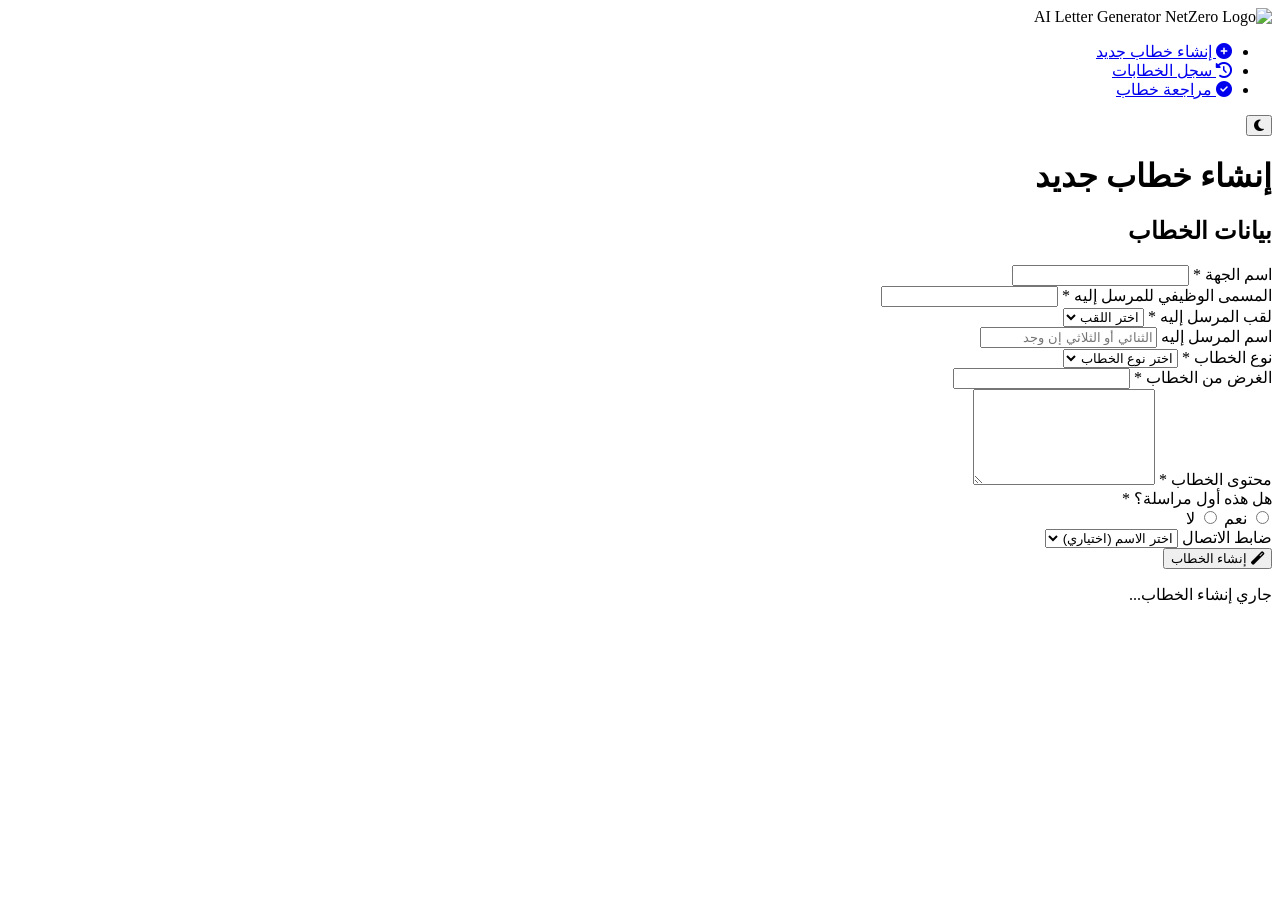
==== create-letter.html @ 64b8e737 "Add three UI enhancements to letter system - Set default sorting to newest first in letter history p" ====
<!DOCTYPE html>
<html lang="ar" dir="rtl">
<head>
    <link rel="stylesheet" href="notifications.css">
    <link rel="stylesheet" href="mobile-styles.css">
    <script src="mobile.js"></script>
    <script src="auth-guard.js"></script>
    <meta charset="UTF-8">
    <meta name="viewport" content="width=device-width, initial-scale=1.0">
    <title>إنشاء خطاب جديد - AI Letter Generator</title>
    <link rel="icon" href="logo.png" type="image/png">
    <link rel="stylesheet" href="styles.css">
    <link rel="stylesheet" href="document-template.css">
    <link href="https://fonts.googleapis.com/css2?family=Cairo:wght@300;400;600;700&display=swap" rel="stylesheet">
    <link rel="stylesheet" href="https://cdnjs.cloudflare.com/ajax/libs/font-awesome/6.5.1/css/all.min.css">
</head>
<body>
    <nav class="navbar">
        <div class="nav-container">
            <a href="index.html" class="logo" style="text-decoration: none; color: inherit;">
    <img src="logo.png" alt="NetZero Logo">
    <span>AI Letter Generator</span>
</a>
            <ul class="nav-links">
                <li><a href="create-letter.html" class="nav-link active">
                    <i class="fas fa-plus-circle"></i>
                    إنشاء خطاب جديد
                </a></li>
                <li><a href="letter-history.html" class="nav-link">
                    <i class="fas fa-history"></i>
                    سجل الخطابات
                </a></li>
                <li><a href="review-letter.html" class="nav-link">
                    <i class="fas fa-check-circle"></i>
                    مراجعة خطاب
                </a></li>
            </ul>
            <button class="theme-toggle" id="themeToggle">
                <i class="fas fa-moon"></i>
            </button>
            <div id="profile-container"></div>
        </div>
    </nav>

    <main class="main-container">
        <div class="page-header">
            <h1>إنشاء خطاب جديد</h1>
        </div>

        <div class="content-grid">
            <section class="form-section">
                <h2>بيانات الخطاب</h2>
                <form id="letterForm">
                    <div class="form-group">
                        <label for="organizationName">اسم الجهة <span class="required">*</span></label>
                        <input type="text" id="organizationName" name="organization_name" required>
                    </div>

                    <div class="form-group">
                        <label for="recipientJobTitle">المسمى الوظيفي للمرسل إليه <span class="required">*</span></label>
                        <input type="text" id="recipientJobTitle" name="recipient_job_title" required>
                    </div>

                   <div class="form-group">
                        <label for="recipientTitle">لقب المرسل إليه <span class="required">*</span></label>
                        <select id="recipientTitle" name="recipient_title" required>
                            <option value="">اختر اللقب</option>
                            <!-- Options will be dynamically loaded from sheets.js -->
                        </select>
                        <input type="text" id="otherRecipientTitle" name="other_recipient_title" style="display:none; margin-top: 10px;" placeholder="أدخل اللقب الآخر">
                    </div>

                    <div class="form-group">
                        <label for="recipient">اسم المرسل إليه</label>
                        <input type="text" id="recipient" name="recipient" placeholder="الثنائي أو الثلاثي إن وجد">
                    </div>

                    <div class="form-group">
                        <label for="letterType">نوع الخطاب <span class="required">*</span></label>
                        <select id="letterType" name="category" required>
                            <option value="">اختر نوع الخطاب</option>
                        </select>
                    </div>

                    <div class="form-group" id="previousLetterGroup" style="display: none;">
                        <label for="previousLetter">الخطاب السابق <span class="required">*</span></label>
                        <input type="text" id="previousLetterSearch" placeholder="ابحث عن الخطاب بالعنوان أو المستلم..." style="margin-bottom: 10px; width: 100%; padding: 8px; border: 1px solid #ddd; border-radius: 4px;">
                        <select id="previousLetter" name="previous_letter_id">
                            <option value="">اختر الخطاب السابق</option>
                        </select>
                    </div>

                    <div class="form-group" id="receivedLetterGroup" style="display: none;">
                        <label for="receivedLetter">الخطاب المستلم <span class="required">*</span></label>
                        <input type="text" id="receivedLetterSearch" placeholder="ابحث عن الخطاب..." style="margin-bottom: 10px; width: 100%; padding: 8px; border: 1px solid #ddd; border-radius: 4px;">
                        <select id="receivedLetter" name="received_letter_id">
                            <option value="">اختر الخطاب المستلم</option>
                        </select>
                    </div>

                    <div class="form-group">
                        <label for="letterPurpose">الغرض من الخطاب <span class="required">*</span></label>
                        <input type="text" id="letterPurpose" name="title" required>
                    </div>

                    <div class="form-group">
                        <label for="letterContent">محتوى الخطاب <span class="required">*</span></label>
                        <textarea id="letterContent" name="prompt" rows="6" required></textarea>
                    </div>
                    
                    <div class="form-group">
                        <label>هل هذه أول مراسلة؟ <span class="required">*</span></label>
                        <div class="radio-group">
                            <label>
                                <input type="radio" name="is_first" value="true" required>
                                نعم
                            </label>
                            <label>
                                <input type="radio" name="is_first" value="false" required>
                                لا
                            </label>
                        </div>
                    </div>

                    <div class="form-group">
                        <label for="letterStyle">ضابط الاتصال</label>
                        <select id="letterStyle" name="member_name">
                            <option value="">اختر الاسم (اختياري)</option>
                        </select>
                    </div>

                    <button type="submit" class="submit-button" id="generateButton">
                        <i class="fas fa-magic"></i>
                        إنشاء الخطاب
                    </button>
                </form>
            </section>

            <section class="preview-section" id="previewSection" style="display: none;">
                <h2>معاينة الخطاب</h2>
                <div class="preview-container">
                    <!-- Document Template Preview -->
                    <div class="document-template" id="documentTemplate">
                        <div class="document-header">
                            <div class="company-logo">
                                <img src="logo.png" alt="NetZero Logo">
                                <div class="company-name">NetZero</div>
                            </div>
                            <div class="company-info">
                                <div class="date" id="currentDate"></div>
                                <div>AL-HAYYAD AL-SAFRI FOR ENVIRONMENTAL SERVICES</div>
                                <div>خدمات الحياد الصفري للبيئة</div>
                            </div>
                        </div>
                        
                        <div class="letter-body" id="mainLetterContent">
                            <!-- Generated letter content will be inserted here -->
                        </div>
                        
                        <div class="signature-section">
                            <div></div>
                        </div>
                        
                        <div class="document-footer">
                            <p>هذا الخطاب تم إنشاؤه باستخدام منصة الذكاء الاصطناعي لإنشاء الخطابات</p>
                        </div>
                    </div>
                    
                    <!-- Hidden textarea for backward compatibility -->
                    <textarea id="letterPreview" class="letter-preview" style="display: none;"></textarea>
                    
                    <div class="template-selection">
                        <h3>الإجراءات</h3>
                        <div class="template-options">
                            <label class="template-option">
                                <input type="radio" name="template" value="template1" checked>
                                <span>القالب الرسمي</span>
                            </label>
                            <label class="template-option">
                                <input type="radio" name="template" value="template2">
                                <span>تعديل الخطاب</span>
                            </label>
                        </div>
                        
                        <!-- Edit feedback section - shown when "تعديل الخطاب" is selected -->
                        <div id="editSection" style="display: none; margin-top: 1rem;">
                            <div class="form-group">
                                <label for="editFeedback">التعديلات المطلوبة</label>
                                <textarea id="editFeedback" rows="4" placeholder="اكتب التعديلات التي تريد إجراءها على الخطاب هنا..."></textarea>
                            </div>
                            <button type="button" class="submit-button" id="editButton">
                                <i class="fas fa-edit"></i>
                                تعديل
                            </button>
                            
                            <!-- Session Status Indicator -->
                            <div id="sessionStatus" style="margin-top: 1rem; font-size: 0.9rem; color: #666;">
                                <i class="fas fa-info-circle"></i>
                                <span id="sessionStatusText">لم يتم إنشاء جلسة تعديل بعد</span>
                            </div>
                        </div>
                    </div>

                    <button class="save-button" id="saveButton">
                        <i class="fas fa-save"></i>
                        حفظ ومتابعة
                    </button>
                    
                    <!-- Letter Validation Display Section -->
                    <div id="validationSection" class="validation-section" style="display: none; margin-top: 1.5rem;">
                        <h4>
                            <i class="fas fa-check-circle"></i>
                            تحليل جودة الخطاب
                        </h4>
                        
                        <div id="validationContent" class="validation-content">
                            <!-- Validation results will be displayed here -->
                        </div>
                        
                        <button id="refreshValidationButton" class="validation-refresh-btn">
                            <i class="fas fa-sync-alt"></i>
                            إعادة تحليل
                        </button>
                    </div>
                </div>
            </section>
        </div>
    </main>

    <div class="loader" id="loader">
        <div class="spinner"></div>
        <p>جاري إنشاء الخطاب...</p>
    </div>
    <script src="notifications.js"></script>
    <script src="https://cdnjs.cloudflare.com/ajax/libs/jspdf/2.5.1/jspdf.umd.min.js"></script>
    <script src="sheets.js"></script>
    <script src="api.js"></script>
    <script src="main.js"></script>
    <script src="document-template.js"></script>
    <script>
        // Global variable to track the current edit session
        let currentEditSession = null;
        let currentValidation = null;

        document.addEventListener("DOMContentLoaded", function() {
            const recipientTitleSelect = document.getElementById("recipientTitle");
            const otherRecipientTitleInput = document.getElementById("otherRecipientTitle");
            const letterTypeSelect = document.getElementById("letterType");
            const previousLetterGroup = document.getElementById("previousLetterGroup");
            const previousLetterSelect = document.getElementById("previousLetter");
            const receivedLetterGroup = document.getElementById("receivedLetterGroup");
            const receivedLetterSelect = document.getElementById("receivedLetter");

            // Handle recipient title selection
            recipientTitleSelect.addEventListener("change", function() {
                if (this.value === "أخرى") {
                    otherRecipientTitleInput.style.display = "block";
                    otherRecipientTitleInput.setAttribute("required", "true");
                } else {
                    otherRecipientTitleInput.style.display = "none";
                    otherRecipientTitleInput.removeAttribute("required");
                    otherRecipientTitleInput.value = "";
                }
            });

            document.getElementById("letterForm").addEventListener("submit", function(event) {
                const recipientInput = document.getElementById("recipient");
                const recipientValue = recipientInput.value.trim();

                if (recipientValue.length > 0 && recipientValue.split(" ").length < 2) {
                    notify.warning("يرجى إدخال الاسم الأول والثاني للمرسل إليه.");
                    recipientInput.focus();
                    event.preventDefault();
                    return;
                }
            });

            // Handle letter type selection
            letterTypeSelect.addEventListener("change", function() {
                if (this.value === "خطاب إلحاقي") {
                    previousLetterGroup.style.display = "block";
                    previousLetterSelect.setAttribute("required", "true");
                    receivedLetterGroup.style.display = "none";
                    receivedLetterSelect.removeAttribute("required");
                    receivedLetterSelect.value = "";
                    loadPreviousLetters();
                } else if (this.value === "خطاب رد على خطاب من الجهة") {
                    receivedLetterGroup.style.display = "block";
                    receivedLetterSelect.setAttribute("required", "true");
                    previousLetterGroup.style.display = "none";
                    previousLetterSelect.removeAttribute("required");
                    previousLetterSelect.value = "";
                    loadReceivedLetters();
                } else {
                    previousLetterGroup.style.display = "none";
                    previousLetterSelect.removeAttribute("required");
                    previousLetterSelect.value = "";
                    receivedLetterGroup.style.display = "none";
                    receivedLetterSelect.removeAttribute("required");
                    receivedLetterSelect.value = "";
                }
            });

            // Add event listeners for search inputs (real-time filtering)
            const previousLetterSearch = document.getElementById('previousLetterSearch');
            if (previousLetterSearch) {
                previousLetterSearch.addEventListener('input', filterPreviousLetters);
            }

            const receivedLetterSearch = document.getElementById('receivedLetterSearch');
            if (receivedLetterSearch) {
                receivedLetterSearch.addEventListener('input', filterReceivedLetters);
            }
            
            // Handle template selection for edit functionality
            const templateRadios = document.querySelectorAll('input[name="template"]');
            const editSection = document.getElementById('editSection');
            
            templateRadios.forEach(radio => {
                radio.addEventListener('change', function() {
                    if (this.value === 'template2') {
                        // Show edit section
                        editSection.style.display = 'block';
                        console.log('Edit section shown');
                        updateSessionStatus();
                    } else {
                        // Hide edit section and cleanup session
                        editSection.style.display = 'none';
                        document.getElementById('editFeedback').value = '';
                        cleanupEditSession();
                    }
                });
            });
            
            // Edit button event handler with session management
            const editButton = document.getElementById('editButton');
            if (editButton) {
                editButton.addEventListener('click', async function() {
                    console.log('Edit button clicked');
                    
                    const letterContent = document.getElementById('letterPreview').value;
                    const feedback = document.getElementById('editFeedback').value.trim();
                    
                    if (!feedback) {
                        notify.warning('الرجاء إدخال التعديلات المطلوبة');
                        return;
                    }
                    
                    if (!letterContent) {
                        notify.warning('لا يوجد محتوى خطاب للتعديل. الرجاء إنشاء خطاب أولاً');
                        return;
                    }
                    
                    try {
                        // Create session only if it doesn't exist
                        if (!currentEditSession) {
                            console.log('Creating new chat session...');
                            updateSessionStatus('إنشاء جلسة تعديل...', 'creating');
                            
                            const sessionResponse = await createChatSession(letterContent);
                            if (!sessionResponse || !sessionResponse.session_id) {
                                throw new Error('Failed to create chat session for editing');
                            }
                            
                            currentEditSession = {
                                id: sessionResponse.session_id,
                                expiresIn: sessionResponse.expires_in,
                                createdAt: new Date()
                            };
                            
                            console.log('Chat session created:', currentEditSession.id);
                            updateSessionStatus(`جلسة نشطة: ${currentEditSession.id.substring(0, 8)}...`, 'active');
                        } else {
                            console.log('Using existing session:', currentEditSession.id);
                        }
                        
                        // Use existing session for edit
                        console.log('Calling editLetter function with session:', currentEditSession.id);
                        const result = await editLetter(letterContent, feedback, currentEditSession.id);
                        
                        console.log('Edit result:', result);
                        
                        if (result && result.updated_letter) {
                            // Update the letter preview with the edited version
                            document.getElementById('letterPreview').value = result.updated_letter;
                            
                            // Update the document template if available
                            if (typeof populateDocumentTemplate === 'function') {
                                const editedLetterData = {
                                    Letter: result.updated_letter,
                                    Title: window.generatedLetterData?.Title || 'خطاب معدّل',
                                    ID: window.generatedLetterData?.ID || 'EDITED'
                                };
                                
                                const originalFormData = new FormData();
                                originalFormData.append('recipient', 'المستلم');
                                originalFormData.append('organization_name', 'الجهة');
                                originalFormData.append('recipient_title', 'المحترم/ة');
                                originalFormData.append('category', 'خطاب معدّل');
                                originalFormData.append('title', editedLetterData.Title);
                                
                                populateDocumentTemplate(editedLetterData, originalFormData);
                            }
                            
                            // Update the stored letter data
                            if (window.generatedLetterData) {
                                window.generatedLetterData.Letter = result.updated_letter;
                            }
                            
                            // Clear the feedback field for next edit
                            document.getElementById('editFeedback').value = '';
                            
                            // Re-validate the edited letter
                            await validateAndDisplayResults(result.updated_letter);
                            
                            // Show success message
                            let successMessage = 'تم تعديل الخطاب بنجاح!';
                            if (result.response_text) {
                                successMessage += `\n\nرد النظام: ${result.response_text}`;
                            }
                            if (result.changes_made && result.changes_made.length > 0) {
                                successMessage += `\n\nالتعديلات المُجراة: ${result.changes_made.join(', ')}`;
                            }
                            
                            notify.success('تم تعديل الخطاب بنجاح!', 5000);
                        } else {
                            console.error('No updated letter in response:', result);
                            notify.error('حدث خطأ: لم يتم استلام الخطاب المعدّل من الخادم');
                        }
                    } catch (error) {
                        console.error('Error in edit button handler:', error);
                        notify.error('حدث خطأ أثناء تعديل الخطاب: ' + error.message);
                        
                        // Reset session on error
                        currentEditSession = null;
                        updateSessionStatus('حدث خطأ في الجلسة', 'error');
                    }
                });
            }
            
            // FIXED: Save button event handler with proper error handling
            const saveButton = document.getElementById('saveButton');
            if (saveButton) {
                saveButton.addEventListener('click', async function() {
                    console.log('🔥 Save button clicked - starting save process');
                    
                    try {
                        // Step 1: Get letter content and validate
                        const letterContent = document.getElementById('letterPreview').value;
                        if (!letterContent || letterContent.trim() === '') {
                            notify.warning('لا يوجد محتوى خطاب للحفظ. الرجاء إنشاء خطاب أولاً');
                            return;
                        }
                        console.log('✅ Letter content validated:', letterContent.substring(0, 100) + '...');
                        
                        // Step 2: Get required form fields
                        const letterTypeElement = document.getElementById('letterType');
                        const recipientElement = document.getElementById('recipient');
                        const is_firstRadio = document.querySelector('input[name="is_first"]:checked');
                        
                        if (!letterTypeElement.value) {
                            notify.warning('الرجاء اختيار نوع الخطاب');
                            return;
                        }
                        
                        if (!is_firstRadio) {
                            notify.warning('الرجاء تحديد ما إذا كانت هذه أول مراسلة');
                            return;
                        }
                        
                        console.log('✅ Form fields validated');
                        
                        // Step 3: Cleanup edit session (if exists) - but don't let it fail the save
                        try {
                            if (currentEditSession) {
                                console.log('🧹 Cleaning up edit session...');
                                await cleanupEditSession();
                                console.log('✅ Edit session cleaned up');
                            }
                        } catch (cleanupError) {
                            console.warn('⚠️ Session cleanup failed (non-critical):', cleanupError);
                            // Don't stop the save process for session cleanup errors
                        }
                        
                        // Step 4: Prepare archive data
                        console.log('📦 Preparing archive data...');
                        const formData = new FormData();
                        
                        formData.append('letter_content', letterContent);
                        formData.append('letter_type', letterTypeElement.value);
                        formData.append('recipient', recipientElement.value || 'غير محدد');
                        formData.append('template', 'default_template.html');
                        formData.append('is_first', is_firstRadio.value);
                        
                        // Add title
                        if (window.generatedLetterData && window.generatedLetterData.Title) {
                            formData.append('title', window.generatedLetterData.Title);
                        } else {
                            formData.append('title', 'خطاب جديد');
                        }
                        
                        // Add ID
                        if (window.generatedLetterData && window.generatedLetterData.ID) {
                            formData.append('ID', window.generatedLetterData.ID);
                        } else {
                            formData.append('ID', generateUniqueId());
                        }
                        
                        console.log('✅ FormData prepared');
                        
                        // Step 5: Call archive API
                        console.log('🚀 Calling archive API...');
                        const result = await archiveLetter(formData);
                        
                        if (result) {
                            console.log('✅ Archive successful:', result);
                            notify.success('تم حفظ الخطاب بنجاح!');
                            
                            // Optional: Check archive status
                            const letterId = window.generatedLetterData?.ID || generateUniqueId();
                            setTimeout(async () => {
                                try {
                                    const status = await getArchiveStatus(letterId);
                                    console.log('📊 Archive status:', status);
                                } catch (statusError) {
                                    console.warn('⚠️ Archive status check failed:', statusError);
                                }
                            }, 2000);
                            
                            // Navigate to letter history
                            window.location.href = `letter-history.html?highlight=${letterId}`;
                        } else {
                            console.error('❌ Archive failed - no result returned');
                            notify.error('فشل في حفظ الخطاب. الرجاء المحاولة مرة أخرى.');
                        }
                        
                    } catch (error) {
                        console.error('❌ Save process failed:', error);
                        notify.error('حدث خطأ أثناء حفظ الخطاب: ' + error.message);
                    }
                });
            } else {
                console.error('❌ Save button not found!');
            }
            
            // Validation refresh button
            const refreshValidationButton = document.getElementById('refreshValidationButton');
            if (refreshValidationButton) {
                refreshValidationButton.addEventListener('click', async function() {
                    const letterContent = document.getElementById('letterPreview').value;
                    if (letterContent) {
                        await validateAndDisplayResults(letterContent);
                    } else {
                        notify.warning('لا يوجد محتوى خطاب للتحليل');
                    }
                });
            }
        });

        // Function to validate letter and display results
        async function validateAndDisplayResults(letterContent) {
            try {
                console.log('Validating letter...');
                const validation = await validateLetter(letterContent);
                
                if (validation && validation.status === 'success') {
                    currentValidation = validation.validation;
                    displayValidationResults(validation.validation);
                    
                    // Show validation section
                    document.getElementById('validationSection').style.display = 'block';
                } else {
                    console.error('Validation failed:', validation);
                }
            } catch (error) {
                console.error('Error validating letter:', error);
            }
        }

        // Function to display validation results
        function displayValidationResults(validationData) {
            const validationContent = document.getElementById('validationContent');
            
            const isValid = validationData.is_valid;
            const checks = validationData.checks;
            const metrics = validationData.metrics;
            const suggestions = validationData.suggestions || [];
            
            let html = '';
            
            // Overall status
            html += `<div class="validation-status ${isValid ? 'status-valid' : 'status-invalid'}">`;
            html += `<i class="fas fa-${isValid ? 'check-circle' : 'exclamation-triangle'}"></i>`;
            html += `<span>${isValid ? 'الخطاب يحتوي على جودة جيدة' : 'الخطاب يحتاج إلى تحسينات'}</span>`;
            html += `</div>`;
            
            // Checks
            html += `<div class="validation-checks">`;
            html += `<h5><i class="fas fa-list-check"></i> فحص العناصر:</h5>`;
            html += `<div class="checks-grid">`;
            
            const checkLabels = {
                has_arabic_content: 'المحتوى العربي',
                has_bismillah: 'البسملة',
                has_greeting: 'التحية',
                sufficient_length: 'الطول المناسب'
            };
            
            for (const [check, passed] of Object.entries(checks)) {
                const label = checkLabels[check] || check;
                html += `<div class="check-item ${passed ? 'check-passed' : 'check-failed'}">`;
                html += `<i class="fas fa-${passed ? 'check' : 'times'}"></i>`;
                html += `<span>${label}</span>`;
                html += `</div>`;
            }
            
            html += `</div></div>`;
            
            // Metrics
            html += `<div class="validation-metrics">`;
            html += `<h5><i class="fas fa-chart-bar"></i> إحصائيات الخطاب:</h5>`;
            html += `<div class="metrics-grid">`;
            html += `<div class="metric-item">`;
            html += `<span class="metric-label">عدد الكلمات:</span>`;
            html += `<span class="metric-value">${metrics.word_count}</span>`;
            html += `</div>`;
            html += `<div class="metric-item">`;
            html += `<span class="metric-label">عدد الأحرف:</span>`;
            html += `<span class="metric-value">${metrics.character_count}</span>`;
            html += `</div>`;
            html += `<div class="metric-item">`;
            html += `<span class="metric-label">عدد الأسطر:</span>`;
            html += `<span class="metric-value">${metrics.line_count}</span>`;
            html += `</div>`;
            html += `</div></div>`;
            
            // Suggestions
            if (suggestions.length > 0) {
                html += `<div class="validation-suggestions">`;
                html += `<h5><i class="fas fa-lightbulb"></i> اقتراحات التحسين:</h5>`;
                html += `<ul>`;
                suggestions.forEach(suggestion => {
                    html += `<li>${suggestion}</li>`;
                });
                html += `</ul></div>`;
            }
            
            validationContent.innerHTML = html;
        }

        // Function to update session status indicator
        function updateSessionStatus(message = null, status = 'inactive') {
            const statusElement = document.getElementById('sessionStatusText');
            if (statusElement) {
                if (message) {
                    statusElement.textContent = message;
                } else {
                    if (currentEditSession) {
                        statusElement.textContent = `جلسة نشطة: ${currentEditSession.id.substring(0, 8)}...`;
                    } else {
                        statusElement.textContent = 'لم يتم إنشاء جلسة تعديل بعد';
                    }
                }
                
                // Update status styling
                const statusContainer = document.getElementById('sessionStatus');
                statusContainer.className = `session-status-${status}`;
            }
        }

        // Function to cleanup edit session
        async function cleanupEditSession() {
            if (currentEditSession) {
                try {
                    console.log('Cleaning up edit session:', currentEditSession.id);
                    updateSessionStatus('إنهاء الجلسة...', 'cleanup');
                    
                    // Delete the session from backend
                    await deleteChatSession(currentEditSession.id);
                    
                    console.log('Edit session cleaned up successfully');
                } catch (error) {
                    console.error('Error cleaning up edit session:', error);
                    throw error; // Re-throw so caller knows cleanup failed
                } finally {
                    currentEditSession = null;
                    updateSessionStatus('تم إنهاء الجلسة', 'cleanup-complete');
                    
                    // Reset status after a short delay
                    setTimeout(() => {
                        updateSessionStatus();
                    }, 2000);
                }
            }
        }

        // Generate unique ID for letters
        function generateUniqueId() {
            return 'L' + Date.now().toString(36) + Math.random().toString(36).substr(2, 5);
        }

        // Function to load previous letters
        async function loadPreviousLetters() {
            try {
                const letters = await loadSubmissionsData();
                const previousLetterSelect = document.getElementById("previousLetter");

                previousLetterSelect.innerHTML = '<option value="">اختر الخطاب السابق</option>';

                letters.forEach(letter => {
                    const option = document.createElement("option");
                    option.value = letter.id;
                    option.textContent = `${letter.id} - ${letter.recipient} - ${letter.subject || letter.type}`;
                    option.dataset.content = letter.content || '';
                    previousLetterSelect.appendChild(option);
                });

                // Clear search input when loading new data
                const searchInput = document.getElementById('previousLetterSearch');
                if (searchInput) searchInput.value = '';
            } catch (error) {
                console.error('Error loading previous letters:', error);
            }
        }

        // Function to load received letters
        async function loadReceivedLetters() {
            try {
                const letters = await loadReceivedData();
                const receivedLetterSelect = document.getElementById("receivedLetter");

                receivedLetterSelect.innerHTML = '<option value="">اختر الخطاب المستلم</option>';

                letters.forEach(letter => {
                    const option = document.createElement("option");
                    option.value = letter.id;
                    option.textContent = letter.id;
                    option.dataset.content = letter.content || '';
                    receivedLetterSelect.appendChild(option);
                });

                // Clear search input when loading new data
                const searchInput = document.getElementById('receivedLetterSearch');
                if (searchInput) searchInput.value = '';
            } catch (error) {
                console.error('Error loading received letters:', error);
            }
        }

        // Filter function for previous letters (searches title and recipient)
        function filterPreviousLetters() {
            const searchTerm = document.getElementById('previousLetterSearch').value.toLowerCase();
            const select = document.getElementById('previousLetter');
            const options = select.querySelectorAll('option');

            options.forEach(option => {
                if (option.value === '') {
                    option.style.display = 'block'; // Always show default option
                    return;
                }

                const text = option.textContent.toLowerCase();
                if (text.includes(searchTerm)) {
                    option.style.display = 'block';
                } else {
                    option.style.display = 'none';
                }
            });
        }

        // Filter function for received letters
        function filterReceivedLetters() {
            const searchTerm = document.getElementById('receivedLetterSearch').value.toLowerCase();
            const select = document.getElementById('receivedLetter');
            const options = select.querySelectorAll('option');

            options.forEach(option => {
                if (option.value === '') {
                    option.style.display = 'block'; // Always show default option
                    return;
                }

                const text = option.textContent.toLowerCase();
                if (text.includes(searchTerm)) {
                    option.style.display = 'block';
                } else {
                    option.style.display = 'none';
                }
            });
        }

        // Cleanup session when user leaves the page
        window.addEventListener('beforeunload', function() {
            if (currentEditSession) {
                // Note: This might not always work due to browser restrictions
                cleanupEditSession();
            }
        });
    </script>
</body>
</html>
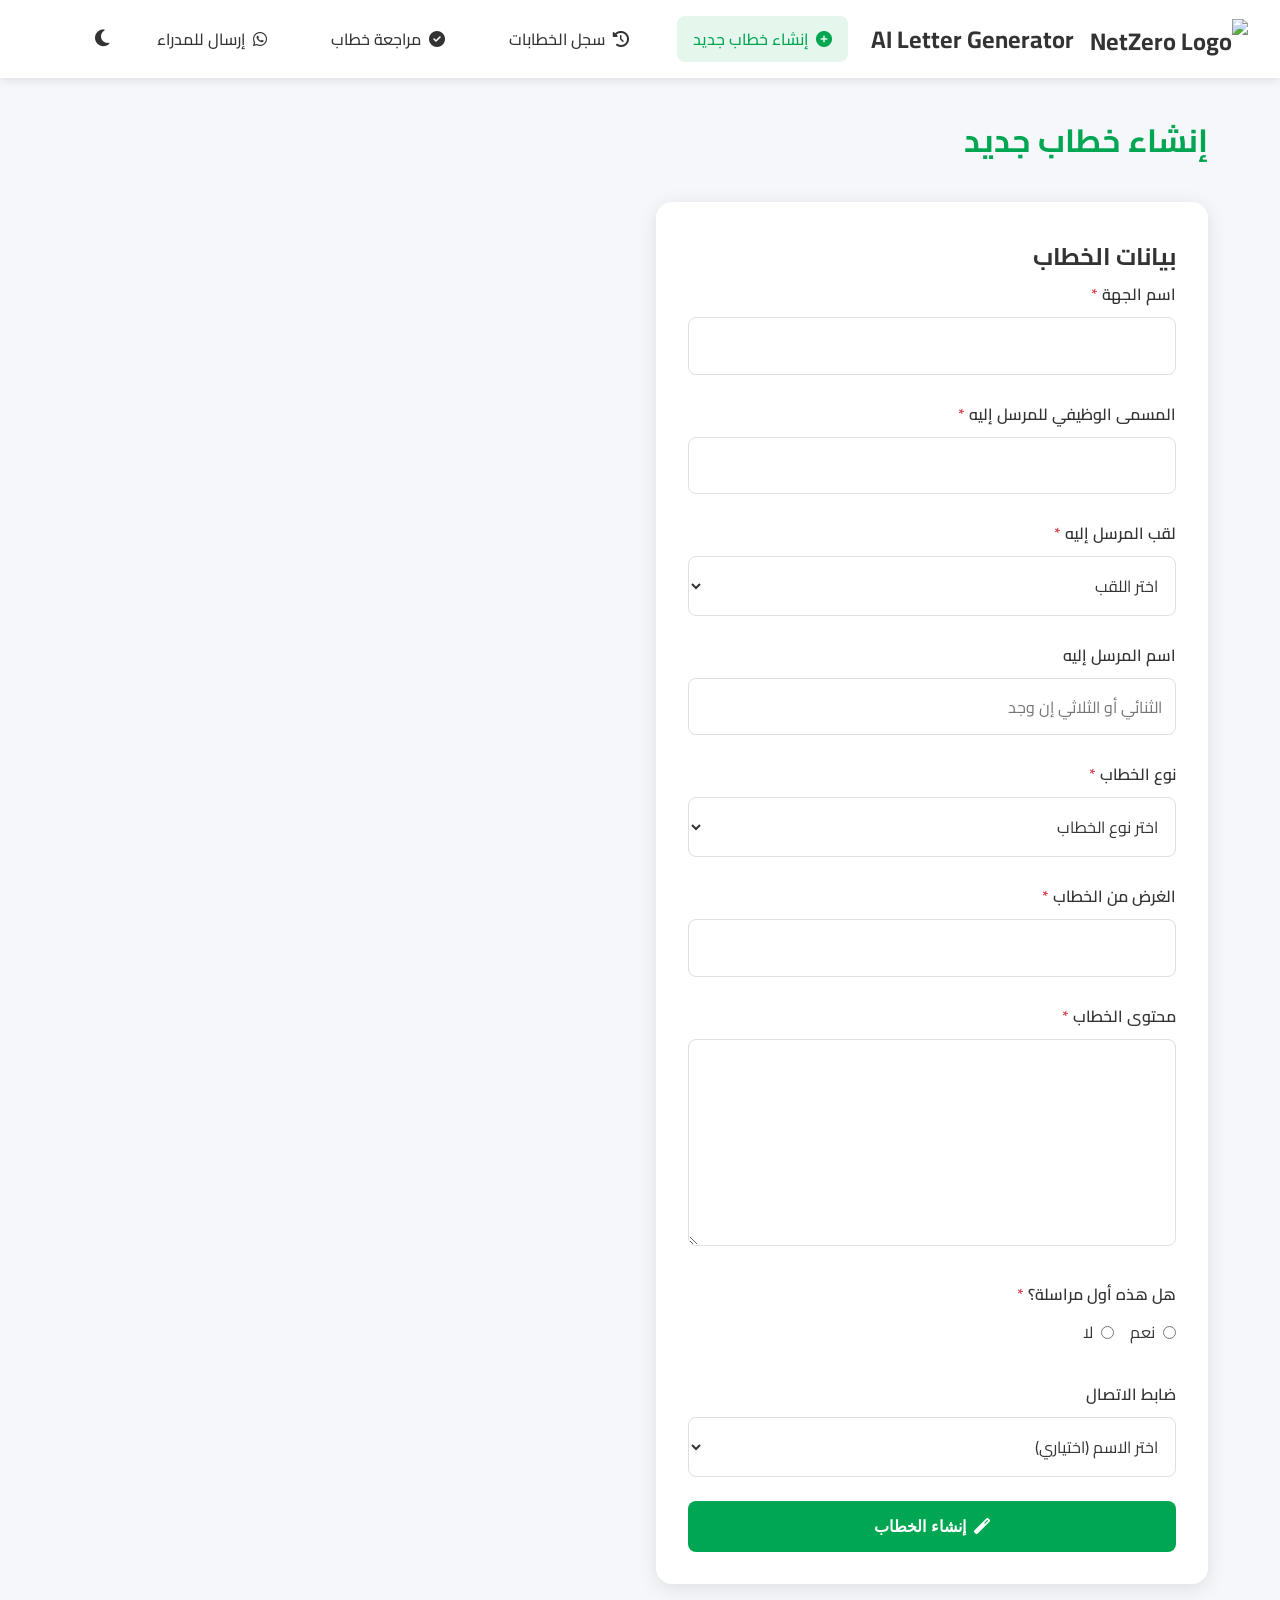
==== commit 9a1a78fb: "Add WhatsApp manager dispatch feature This update adds a new WhatsApp integration that allows users " ====
--- a/create-letter.html
+++ b/create-letter.html
@@ -34,6 +34,10 @@
                     <i class="fas fa-check-circle"></i>
                     مراجعة خطاب
                 </a></li>
+                <li><a href="manager-dispatch.html" class="nav-link">
+                    <i class="fab fa-whatsapp"></i>
+                    إرسال للمدراء
+                </a></li>
             </ul>
             <button class="theme-toggle" id="themeToggle">
                 <i class="fas fa-moon"></i>
--- a/styles.css
+++ b/styles.css
@@ -0,0 +1,2555 @@
+:root {
+    --primary-color: #00a651;
+    --secondary-color: #0066cc;
+    --background-light: #f5f7fa;
+    --background-dark: #1a1a1a;
+    --text-light: #333333;
+    --text-dark: #ffffff;
+    --card-light: #ffffff;
+    --card-dark: #2a2a2a;
+    --border-light: #e0e0e0;
+    --border-dark: #444444;
+    --success: #28a745;
+    --warning: #ffa500;
+    --danger: #dc3545;
+}
+
+* {
+    margin: 0;
+    padding: 0;
+    box-sizing: border-box;
+}
+
+body {
+    font-family: 'Cairo', sans-serif;
+    background-color: var(--background-light);
+    color: var(--text-light);
+    direction: rtl;
+    transition: all 0.3s ease;
+}
+
+body.dark-mode {
+    background-color: var(--background-dark);
+    color: var(--text-dark);
+}
+
+/* Navbar Styles */
+.navbar {
+    background-color: var(--card-light);
+    box-shadow: 0 2px 10px rgba(0, 0, 0, 0.1);
+    position: sticky;
+    top: 0;
+    z-index: 1000;
+    transition: all 0.3s ease;
+}
+
+body.dark-mode .navbar {
+    background-color: var(--card-dark);
+    box-shadow: 0 2px 10px rgba(0, 0, 0, 0.3);
+}
+
+.nav-container {
+    max-width: 1400px;
+    margin: 0 auto;
+    padding: 1rem 3rem;
+    display: flex;
+    justify-content: space-between;
+    align-items: center;
+}
+
+.logo {
+    display: flex;
+    align-items: center;
+    gap: 1rem;
+    font-size: 1.5rem;
+    font-weight: 700;
+    color: var(--primary-color);
+}
+
+.logo img {
+    height: 40px;
+    width: auto;
+}
+
+.nav-links {
+    display: flex;
+    list-style: none;
+    gap: 1.5rem;
+}
+
+.nav-link {
+    text-decoration: none;
+    color: var(--text-light);
+    font-weight: 500;
+    display: flex;
+    align-items: center;
+    gap: 0.5rem;
+    transition: color 0.3s ease;
+    padding: 0.5rem 1rem;
+    border-radius: 8px;
+    white-space: nowrap;
+    min-width: fit-content;
+}
+
+body.dark-mode .nav-link {
+    color: var(--text-dark);
+}
+
+.nav-link:hover {
+    color: var(--primary-color);
+    background-color: rgba(0, 166, 81, 0.1);
+}
+
+.nav-link.active {
+    color: var(--primary-color);
+    background-color: rgba(0, 166, 81, 0.1);
+}
+
+.theme-toggle {
+    background: none;
+    border: none;
+    font-size: 1.2rem;
+    cursor: pointer;
+    color: var(--text-light);
+    padding: 0.5rem;
+    border-radius: 50%;
+    transition: all 0.3s ease;
+}
+
+body.dark-mode .theme-toggle {
+    color: var(--text-dark);
+}
+
+.theme-toggle:hover {
+    background-color: rgba(0, 0, 0, 0.1);
+}
+
+/* Main Container */
+.main-container {
+    max-width: 1200px;
+    margin: 2rem auto;
+    padding: 0 2rem;
+}
+
+/* Hero Section */
+.hero-section {
+    text-align: center;
+    padding: 4rem 0;
+}
+
+.hero-title {
+    font-size: 3rem;
+    margin-bottom: 1rem;
+    color: var(--primary-color);
+}
+
+.hero-subtitle {
+    font-size: 1.2rem;
+    margin-bottom: 3rem;
+    color: var(--text-light);
+}
+
+body.dark-mode .hero-subtitle {
+    color: var(--text-dark);
+}
+
+/* Feature Cards */
+.feature-cards {
+    display: grid;
+    grid-template-columns: repeat(auto-fit, minmax(300px, 1fr));
+    gap: 2rem;
+    margin-top: 3rem;
+}
+
+.feature-card {
+    background-color: var(--card-light);
+    padding: 2rem;
+    border-radius: 16px;
+    box-shadow: 0 4px 20px rgba(0, 0, 0, 0.1);
+    text-align: center;
+    transition: all 0.3s ease;
+}
+
+body.dark-mode .feature-card {
+    background-color: var(--card-dark);
+    box-shadow: 0 4px 20px rgba(0, 0, 0, 0.3);
+}
+
+.feature-card:hover {
+    transform: translateY(-5px);
+    box-shadow: 0 6px 30px rgba(0, 0, 0, 0.15);
+}
+
+.feature-card i {
+    font-size: 3rem;
+    color: var(--primary-color);
+    margin-bottom: 1rem;
+}
+
+.feature-card h3 {
+    margin-bottom: 1rem;
+    color: var(--text-light);
+}
+
+body.dark-mode .feature-card h3 {
+    color: var(--text-dark);
+}
+
+.cta-button {
+    display: inline-block;
+    background-color: var(--primary-color);
+    color: white;
+    padding: 0.8rem 2rem;
+    border-radius: 8px;
+    text-decoration: none;
+    font-weight: 600;
+    transition: all 0.3s ease;
+    margin-top: 1rem;
+}
+
+.cta-button:hover {
+    background-color: #008840;
+    transform: scale(1.05);
+}
+
+/* Form Styles */
+.page-header {
+    margin-bottom: 2rem;
+}
+
+.page-header h1 {
+    color: var(--primary-color);
+}
+
+.content-grid {
+    display: grid;
+    grid-template-columns: 1fr 1fr;
+    gap: 2rem;
+}
+
+@media (max-width: 768px) {
+    .content-grid {
+        grid-template-columns: 1fr;
+    }
+}
+
+.form-section, .preview-section {
+    background-color: var(--card-light);
+    padding: 2rem;
+    border-radius: 16px;
+    box-shadow: 0 4px 20px rgba(0, 0, 0, 0.1);
+}
+
+body.dark-mode .form-section,
+body.dark-mode .preview-section {
+    background-color: var(--card-dark);
+}
+
+.form-group {
+    margin-bottom: 1.5rem;
+}
+
+.form-group label {
+    display: block;
+    margin-bottom: 0.5rem;
+    font-weight: 600;
+    color: var(--text-light);
+}
+
+body.dark-mode .form-group label {
+    color: var(--text-dark);
+}
+
+.required {
+    color: var(--danger);
+}
+
+.form-group input,
+.form-group select,
+.form-group textarea {
+    width: 100%;
+    padding: 0.8rem;
+    border: 1px solid var(--border-light);
+    border-radius: 8px;
+    font-family: 'Cairo', sans-serif;
+    font-size: 1rem;
+    transition: all 0.3s ease;
+    background-color: var(--card-light);
+    color: var(--text-light);
+}
+
+body.dark-mode .form-group input,
+body.dark-mode .form-group select,
+body.dark-mode .form-group textarea {
+    background-color: var(--background-dark);
+    border-color: var(--border-dark);
+    color: var(--text-dark);
+}
+
+.form-group input:focus,
+.form-group select:focus,
+.form-group textarea:focus {
+    outline: none;
+    border-color: var(--primary-color);
+    box-shadow: 0 0 0 3px rgba(0, 166, 81, 0.1);
+}
+
+.radio-group {
+    display: flex;
+    gap: 1rem;
+}
+
+.radio-group label {
+    display: flex;
+    align-items: center;
+    gap: 0.5rem;
+    font-weight: normal;
+}
+
+.submit-button, .save-button {
+    background-color: var(--primary-color);
+    color: white;
+    border: none;
+    padding: 1rem 2rem;
+    border-radius: 8px;
+    font-size: 1rem;
+    font-weight: 600;
+    cursor: pointer;
+    display: flex;
+    align-items: center;
+    gap: 0.5rem;
+    transition: all 0.3s ease;
+    width: 100%;
+    justify-content: center;
+}
+
+.submit-button:hover, .save-button:hover {
+    background-color: #008840;
+    transform: translateY(-2px);
+}
+
+/* Preview Section */
+.letter-preview {
+    width: 100%;
+    min-height: 400px;
+    padding: 1rem;
+    border: 1px solid var(--border-light);
+    border-radius: 8px;
+    font-family: 'Cairo', sans-serif;
+    resize: vertical;
+    background-color: var(--card-light);
+    color: var(--text-light);
+}
+
+body.dark-mode .letter-preview {
+    background-color: var(--background-dark);
+    border-color: var(--border-dark);
+    color: var(--text-dark);
+}
+
+.template-selection {
+    margin-top: 2rem;
+}
+
+.template-selection h3 {
+    margin-bottom: 1rem;
+}
+
+.template-options {
+    display: flex;
+    gap: 1rem;
+    margin-bottom: 2rem;
+}
+
+.template-option {
+    flex: 1;
+    padding: 1rem;
+    border: 2px solid var(--border-light);
+    border-radius: 8px;
+    cursor: pointer;
+    transition: all 0.3s ease;
+    display: flex;
+    align-items: center;
+    gap: 0.5rem;
+}
+
+body.dark-mode .template-option {
+    border-color: var(--border-dark);
+}
+
+.template-option:hover {
+    border-color: var(--primary-color);
+}
+
+.template-option input[type="radio"]:checked + span {
+    color: var(--primary-color);
+    font-weight: 600;
+}
+
+/* Loader */
+.loader {
+    position: fixed;
+    top: 0;
+    left: 0;
+    width: 100%;
+    height: 100%;
+    background-color: rgba(0, 0, 0, 0.8);
+    display: none;
+    justify-content: center;
+    align-items: center;
+    flex-direction: column;
+    z-index: 9999;
+}
+
+.loader.active {
+    display: flex;
+}
+
+.spinner {
+    width: 50px;
+    height: 50px;
+    border: 5px solid rgba(255, 255, 255, 0.3);
+    border-top-color: var(--primary-color);
+    border-radius: 50%;
+    animation: spin 1s linear infinite;
+}
+
+@keyframes spin {
+    to { transform: rotate(360deg); }
+}
+
+.loader p {
+    color: white;
+    margin-top: 1rem;
+    font-size: 1.2rem;
+}
+
+/* Table Styles */
+.filters-section {
+    display: flex;
+    gap: 2rem;
+    margin-bottom: 2rem;
+    flex-wrap: wrap;
+}
+
+.search-box {
+    flex: 1;
+    position: relative;
+    min-width: 300px;
+}
+
+.search-box i {
+    position: absolute;
+    right: 1rem;
+    top: 50%;
+    transform: translateY(-50%);
+    color: var(--text-light);
+}
+
+body.dark-mode .search-box i {
+    color: var(--text-dark);
+}
+
+.search-box input {
+    width: 100%;
+    padding: 0.8rem 3rem 0.8rem 1rem;
+    border: 1px solid var(--border-light);
+    border-radius: 8px;
+    font-family: 'Cairo', sans-serif;
+    background-color: var(--card-light);
+    color: var(--text-light);
+}
+
+body.dark-mode .search-box input {
+    background-color: var(--background-dark);
+    border-color: var(--border-dark);
+    color: var(--text-dark);
+}
+
+.filter-group {
+    display: flex;
+    gap: 1rem;
+}
+
+.filter-group select {
+    padding: 0.8rem 1rem;
+    border: 1px solid var(--border-light);
+    border-radius: 8px;
+    font-family: 'Cairo', sans-serif;
+    background-color: var(--card-light);
+    color: var(--text-light);
+}
+
+body.dark-mode .filter-group select {
+    background-color: var(--background-dark);
+    border-color: var(--border-dark);
+    color: var(--text-dark);
+}
+
+/* Updated Table Styles with Writer Column - Replace table styles in styles.css */
+
+.letters-table-container {
+    background-color: var(--card-light);
+    border-radius: 16px;
+    box-shadow: 0 4px 20px rgba(0, 0, 0, 0.1);
+    overflow: hidden;
+    width: 100%;
+    max-width: 100%;
+}
+
+body.dark-mode .letters-table-container {
+    background-color: var(--card-dark);
+}
+
+.letters-table {
+    width: 100%;
+    border-collapse: collapse;
+    table-layout: fixed;
+}
+
+/* Optimized column widths for 11 columns including Writer */
+.letters-table th:nth-child(1), /* الرقم المرجعي */
+.letters-table td:nth-child(1) {
+    width: 10%;
+    min-width: 90px;
+}
+
+.letters-table th:nth-child(2), /* التاريخ */
+.letters-table td:nth-child(2) {
+    width: 9%;
+    min-width: 80px;
+}
+
+.letters-table th:nth-child(3), /* نوع الخطاب */
+.letters-table td:nth-child(3) {
+    width: 7%;
+    min-width: 70px;
+}
+
+.letters-table th:nth-child(4), /* المراجعة */
+.letters-table td:nth-child(4) {
+    width: 9%;
+    min-width: 80px;
+}
+
+.letters-table th:nth-child(5), /* الإرسال */
+.letters-table td:nth-child(5) {
+    width: 9%;
+    min-width: 80px;
+}
+
+.letters-table th:nth-child(6), /* المستلم */
+.letters-table td:nth-child(6) {
+    width: 11%;
+    min-width: 90px;
+}
+
+.letters-table th:nth-child(7), /* الموضوع */
+.letters-table td:nth-child(7) {
+    width: 13%;
+    min-width: 100px;
+}
+
+.letters-table th:nth-child(8), /* اسم المراجع */
+.letters-table td:nth-child(8) {
+    width: 9%;
+    min-width: 80px;
+}
+
+.letters-table th:nth-child(9), /* الملاحظات */
+.letters-table td:nth-child(9) {
+    width: 11%;
+    min-width: 90px;
+}
+
+.letters-table th:nth-child(10), /* الكاتب */
+.letters-table td:nth-child(10) {
+    width: 9%;
+    min-width: 80px;
+}
+
+.letters-table th:nth-child(11), /* الإجراءات */
+.letters-table td:nth-child(11) {
+    width: 9%;
+    min-width: 100px;
+}
+
+/* Table cell styling */
+.letters-table thead {
+    background-color: var(--primary-color);
+    color: white;
+}
+
+.letters-table th,
+.letters-table td {
+    padding: 0.6rem 0.3rem;
+    text-align: right;
+    border-bottom: 1px solid var(--border-light);
+    font-size: 0.85rem;
+}
+
+body.dark-mode .letters-table td {
+    border-bottom-color: var(--border-dark);
+}
+
+/* Text handling in cells */
+.letters-table td {
+    overflow: hidden;
+    text-overflow: ellipsis;
+    white-space: nowrap;
+    vertical-align: middle;
+}
+
+/* Allow text wrapping for subject and notes columns */
+.letters-table td:nth-child(7), /* الموضوع */
+.letters-table td:nth-child(9) { /* الملاحظات */
+    white-space: normal;
+    word-wrap: break-word;
+    line-height: 1.3;
+    max-height: 3.6em;
+    overflow: hidden;
+}
+
+.letters-table tbody tr:hover {
+    background-color: rgba(0, 166, 81, 0.05);
+}
+
+body.dark-mode .letters-table tbody tr:hover {
+    background-color: rgba(0, 166, 81, 0.1);
+}
+
+/* Status badges */
+.status-badge {
+    padding: 0.2rem 0.5rem;
+    border-radius: 20px;
+    font-size: 0.7rem;
+    font-weight: 600;
+    display: inline-block;
+    white-space: nowrap;
+}
+
+.status-ready {
+    background-color: rgba(40, 167, 69, 0.2);
+    color: var(--success);
+}
+
+.status-waiting {
+    background-color: rgba(255, 165, 0, 0.2);
+    color: var(--warning);
+}
+
+.status-needs-improvement {
+    background-color: rgba(220, 53, 69, 0.2);
+    color: var(--danger);
+}
+
+.status-rejected {
+    background-color: rgba(220, 53, 69, 0.3);
+    color: var(--danger);
+}
+
+/* Action buttons styling */
+.action-buttons {
+    display: flex;
+    gap: 0.2rem;
+    justify-content: center;
+    flex-wrap: nowrap;
+    align-items: center;
+}
+
+.action-icon {
+    background: none;
+    border: none;
+    color: var(--primary-color);
+    font-size: 0.9rem;
+    cursor: pointer;
+    padding: 0.25rem;
+    border-radius: 4px;
+    transition: all 0.3s ease;
+    min-width: 24px;
+    height: 24px;
+    display: flex;
+    align-items: center;
+    justify-content: center;
+    flex-shrink: 0;
+}
+
+.action-icon:hover {
+    background-color: rgba(0, 166, 81, 0.1);
+    transform: scale(1.1);
+}
+
+.action-icon.delete {
+    color: var(--danger);
+}
+
+.action-icon.delete:hover {
+    background-color: rgba(220, 53, 69, 0.1);
+}
+
+/* No data styling */
+.no-data {
+    text-align: center;
+    padding: 4rem;
+    color: var(--text-light);
+}
+
+body.dark-mode .no-data {
+    color: var(--text-dark);
+}
+
+.no-data i {
+    font-size: 4rem;
+    color: var(--border-light);
+    margin-bottom: 1rem;
+}
+
+body.dark-mode .no-data i {
+    color: var(--border-dark);
+}
+
+/* Highlighted letter row styling */
+.highlighted-letter {
+    background-color: rgba(0, 166, 81, 0.1) !important;
+    border: 2px solid var(--primary-color);
+    animation: highlight-pulse 2s ease-in-out;
+}
+
+body.dark-mode .highlighted-letter {
+    background-color: rgba(0, 166, 81, 0.2) !important;
+}
+
+@keyframes highlight-pulse {
+    0% {
+        box-shadow: 0 0 5px rgba(0, 166, 81, 0.5);
+    }
+    50% {
+        box-shadow: 0 0 20px rgba(0, 166, 81, 0.8);
+    }
+    100% {
+        box-shadow: 0 0 10px rgba(0, 166, 81, 0.3);
+    }
+}
+
+/* Responsive adjustments */
+@media (max-width: 1400px) {
+    .letters-table th,
+    .letters-table td {
+        padding: 0.5rem 0.25rem;
+        font-size: 0.8rem;
+    }
+    
+    .letters-table th:nth-child(7), /* الموضوع */
+    .letters-table td:nth-child(7) {
+        width: 12%;
+    }
+    
+    .letters-table th:nth-child(9), /* الملاحظات */
+    .letters-table td:nth-child(9) {
+        width: 10%;
+    }
+}
+
+@media (max-width: 1200px) {
+    .letters-table th,
+    .letters-table td {
+        padding: 0.4rem 0.2rem;
+        font-size: 0.75rem;
+    }
+    
+    .action-icon {
+        font-size: 0.8rem;
+        min-width: 20px;
+        height: 20px;
+        padding: 0.15rem;
+    }
+    
+    .status-badge {
+        font-size: 0.65rem;
+        padding: 0.1rem 0.3rem;
+    }
+}
+
+@media (max-width: 1000px) {
+    /* Hide less important columns on smaller screens */
+    .letters-table th:nth-child(9), /* الملاحظات */
+    .letters-table td:nth-child(9) {
+        display: none;
+    }
+    
+    .letters-table th:nth-child(8), /* اسم المراجع */
+    .letters-table td:nth-child(8) {
+        display: none;
+    }
+    
+    /* Redistribute space for remaining columns */
+    .letters-table th:nth-child(7), /* الموضوع */
+    .letters-table td:nth-child(7) {
+        width: 18%;
+    }
+    
+    .letters-table th:nth-child(10), /* الكاتب */
+    .letters-table td:nth-child(10) {
+        width: 12%;
+    }
+    
+    .letters-table th:nth-child(11), /* الإجراءات */
+    .letters-table td:nth-child(11) {
+        width: 12%;
+    }
+}
+
+@media (max-width: 768px) {
+    /* Hide more columns on mobile */
+    .letters-table th:nth-child(3), /* نوع الخطاب */
+    .letters-table td:nth-child(3) {
+        display: none;
+    }
+    
+    .letters-table th:nth-child(5), /* الإرسال */
+    .letters-table td:nth-child(5) {
+        display: none;
+    }
+    
+    .letters-table th:nth-child(10), /* الكاتب */
+    .letters-table td:nth-child(10) {
+        display: none;
+    }
+    
+    /* Adjust remaining columns */
+    .letters-table th:nth-child(1), /* الرقم المرجعي */
+    .letters-table td:nth-child(1) {
+        width: 20%;
+    }
+    
+    .letters-table th:nth-child(6), /* المستلم */
+    .letters-table td:nth-child(6) {
+        width: 25%;
+    }
+    
+    .letters-table th:nth-child(7), /* الموضوع */
+    .letters-table td:nth-child(7) {
+        width: 30%;
+    }
+    
+    .letters-table th:nth-child(11), /* الإجراءات */
+    .letters-table td:nth-child(11) {
+        width: 15%;
+    }
+}
+/* Review Form Styles */
+.letter-selection {
+    background-color: var(--card-light);
+    padding: 2rem;
+    border-radius: 16px;
+    box-shadow: 0 4px 20px rgba(0, 0, 0, 0.1);
+    margin-bottom: 2rem;
+}
+
+body.dark-mode .letter-selection {
+    background-color: var(--card-dark);
+}
+
+.letter-select {
+    width: 100%;
+    padding: 0.8rem;
+    border: 1px solid var(--border-light);
+    border-radius: 8px;
+    font-family: 'Cairo', sans-serif;
+    font-size: 1rem;
+    background-color: var(--card-light);
+    color: var(--text-light);
+}
+
+body.dark-mode .letter-select {
+    background-color: var(--background-dark);
+    border-color: var(--border-dark);
+    color: var(--text-dark);
+}
+
+.review-form {
+    background-color: var(--card-light);
+    padding: 2rem;
+    border-radius: 16px;
+    box-shadow: 0 4px 20px rgba(0, 0, 0, 0.1);
+}
+
+body.dark-mode .review-form {
+    background-color: var(--card-dark);
+}
+
+.checkbox-label {
+    display: flex;
+    align-items: center;
+    gap: 0.5rem;
+    cursor: pointer;
+}
+
+.checkbox-label input[type="checkbox"] {
+    width: auto;
+    margin-left: 0.5rem;
+}
+
+.review-actions {
+    display: flex;
+    gap: 1rem;
+    margin-top: 2rem;
+}
+
+.action-button {
+    flex: 1;
+    padding: 1rem;
+    border: none;
+    border-radius: 8px;
+    font-size: 1rem;
+    font-weight: 600;
+    cursor: pointer;
+    display: flex;
+    align-items: center;
+    justify-content: center;
+    gap: 0.5rem;
+    transition: all 0.3s ease;
+    color: white;
+}
+
+.action-button:disabled {
+    opacity: 0.5;
+    cursor: not-allowed;
+}
+
+.action-button.ready {
+    background-color: var(--success);
+}
+
+.action-button.ready:not(:disabled):hover {
+    background-color: #218838;
+}
+
+.action-button.needs-improvement {
+    background-color: var(--warning);
+}
+
+.action-button.needs-improvement:not(:disabled):hover {
+    background-color: #e09400;
+}
+
+.action-button.rejected {
+    background-color: var(--danger);
+}
+
+.action-button.rejected:not(:disabled):hover {
+    background-color: #c82333;
+}
+
+/* Responsive Design */
+@media (max-width: 768px) {
+    .nav-container {
+        flex-direction: column;
+        gap: 1rem;
+    }
+
+    .nav-links {
+        flex-direction: column;
+        width: 100%;
+        text-align: center;
+    }
+
+    .hero-title {
+        font-size: 2rem;
+    }
+
+    .feature-cards {
+        grid-template-columns: 1fr;
+    }
+
+    .filters-section {
+        flex-direction: column;
+    }
+
+    .filter-group {
+        flex-direction: column;
+        width: 100%;
+    }
+
+    .action-buttons {
+        flex-direction: column;
+    }
+
+    .review-actions {
+        flex-direction: column;
+    }
+}
+
+/* Spinner animation for loading state */
+.fa-spinner {
+    animation: spin 1s linear infinite;
+}
+
+@keyframes spin {
+    from { transform: rotate(0deg); }
+    to { transform: rotate(360deg); }
+}
+
+/* Profile Container Styles */
+#profile-container {
+    display: flex;
+    align-items: center;
+    gap: 1rem;
+    margin-right: auto; /* Pushes it to the left in RTL */
+    padding-right: 2rem;
+}
+
+.profile-info {
+    display: flex;
+    align-items: center;
+    gap: 0.75rem;
+}
+
+#username {
+    font-weight: 600;
+    color: var(--text-light);
+}
+
+body.dark-mode #username {
+    color: var(--text-dark);
+}
+
+#user-image {
+    width: 40px;
+    height: 40px;
+    border-radius: 50%;
+    object-fit: cover;
+    border: 2px solid var(--primary-color);
+}
+
+.logout-button {
+    background: none;
+    border: 1px solid var(--danger);
+    color: var(--danger);
+    padding: 0.5rem 1rem;
+    border-radius: 8px;
+    cursor: pointer;
+    display: flex;
+    align-items: center;
+    gap: 0.5rem;
+    transition: all 0.3s ease;
+}
+
+.logout-button:hover {
+    background-color: var(--danger);
+    color: white;
+}
+
+/* Additional CSS for Edit Section - Add to styles.css */
+
+/* Edit Section Styles */
+#editSection {
+    background-color: rgba(0, 166, 81, 0.05);
+    border: 1px solid rgba(0, 166, 81, 0.2);
+    border-radius: 8px;
+    padding: 1.5rem;
+    margin-top: 1rem;
+}
+
+body.dark-mode #editSection {
+    background-color: rgba(0, 166, 81, 0.1);
+    border-color: rgba(0, 166, 81, 0.3);
+}
+
+#editSection .form-group label {
+    color: var(--primary-color);
+    font-weight: 600;
+    margin-bottom: 0.5rem;
+}
+
+#editSection textarea {
+    width: 100%;
+    min-height: 100px;
+    padding: 0.8rem;
+    border: 1px solid var(--border-light);
+    border-radius: 8px;
+    font-family: 'Cairo', sans-serif;
+    font-size: 0.95rem;
+    background-color: var(--card-light);
+    color: var(--text-light);
+    resize: vertical;
+    transition: all 0.3s ease;
+}
+
+body.dark-mode #editSection textarea {
+    background-color: var(--background-dark);
+    border-color: var(--border-dark);
+    color: var(--text-dark);
+}
+
+#editSection textarea:focus {
+    outline: none;
+    border-color: var(--primary-color);
+    box-shadow: 0 0 0 3px rgba(0, 166, 81, 0.1);
+}
+
+#editSection textarea::placeholder {
+    color: #999;
+    font-style: italic;
+}
+
+body.dark-mode #editSection textarea::placeholder {
+    color: #666;
+}
+
+#editButton {
+    background-color: var(--secondary-color);
+    margin-top: 1rem;
+    width: 100%;
+}
+
+#editButton:hover {
+    background-color: #0052a3;
+}
+
+#editButton:disabled {
+    opacity: 0.6;
+    cursor: not-allowed;
+    transform: none;
+}
+
+/* Loader text update for editing */
+.loader.editing p {
+    content: 'جاري تعديل الخطاب...';
+}
+
+/* Template option styling when edit is selected */
+.template-option input[type="radio"]:checked + span {
+    color: var(--primary-color);
+    font-weight: 600;
+}
+
+/* Animation for edit section appearance */
+#editSection {
+    animation: slideDown 0.3s ease-out;
+}
+
+@keyframes slideDown {
+    from {
+        opacity: 0;
+        max-height: 0;
+        padding-top: 0;
+        padding-bottom: 0;
+    }
+    to {
+        opacity: 1;
+        max-height: 300px;
+        padding-top: 1.5rem;
+        padding-bottom: 1.5rem;
+    }
+}
+
+/* Edit Section Styles */
+#editSection {
+    background-color: rgba(0, 166, 81, 0.05);
+    border: 1px solid rgba(0, 166, 81, 0.2);
+    border-radius: 8px;
+    padding: 1.5rem;
+    margin-top: 1rem;
+}
+
+body.dark-mode #editSection {
+    background-color: rgba(0, 166, 81, 0.1);
+    border-color: rgba(0, 166, 81, 0.3);
+}
+
+#editSection .form-group label {
+    color: var(--primary-color);
+    font-weight: 600;
+    margin-bottom: 0.5rem;
+}
+
+#editSection textarea {
+    width: 100%;
+    min-height: 100px;
+    padding: 0.8rem;
+    border: 1px solid var(--border-light);
+    border-radius: 8px;
+    font-family: 'Cairo', sans-serif;
+    font-size: 0.95rem;
+    background-color: var(--card-light);
+    color: var(--text-light);
+    resize: vertical;
+    transition: all 0.3s ease;
+}
+
+body.dark-mode #editSection textarea {
+    background-color: var(--background-dark);
+    border-color: var(--border-dark);
+    color: var(--text-dark);
+}
+
+#editSection textarea:focus {
+    outline: none;
+    border-color: var(--primary-color);
+    box-shadow: 0 0 0 3px rgba(0, 166, 81, 0.1);
+}
+
+#editButton {
+    background-color: var(--secondary-color);
+    margin-top: 1rem;
+    width: 100%;
+}
+
+#editButton:hover {
+    background-color: #0052a3;
+}
+
+#editSection {
+    animation: slideDown 0.3s ease-out;
+}
+
+@keyframes slideDown {
+    from {
+        opacity: 0;
+        max-height: 0;
+        padding-top: 0;
+        padding-bottom: 0;
+    }
+    to {
+        opacity: 1;
+        max-height: 300px;
+        padding-top: 1.5rem;
+        padding-bottom: 1.5rem;
+    }
+}
+
+
+/* Session Status Indicator Styles - Add to styles.css */
+
+#sessionStatus {
+    padding: 0.5rem 0.75rem;
+    border-radius: 6px;
+    font-size: 0.85rem;
+    transition: all 0.3s ease;
+    border: 1px solid #e0e0e0;
+}
+
+.session-status-inactive {
+    background-color: #f8f9fa;
+    color: #6c757d;
+    border-color: #dee2e6;
+}
+
+.session-status-creating {
+    background-color: #fff3cd;
+    color: #856404;
+    border-color: #ffd43b;
+}
+
+.session-status-active {
+    background-color: #d1edff;
+    color: #084298;
+    border-color: #0d6efd;
+}
+
+.session-status-error {
+    background-color: #f8d7da;
+    color: #842029;
+    border-color: #f5c2c7;
+}
+
+.session-status-cleanup {
+    background-color: #fff3cd;
+    color: #856404;
+    border-color: #ffd43b;
+}
+
+.session-status-cleanup-complete {
+    background-color: #d1e7dd;
+    color: #0f5132;
+    border-color: #badbcc;
+}
+
+/* Dark mode support for session status */
+body.dark-mode .session-status-inactive {
+    background-color: #2d3748;
+    color: #a0aec0;
+    border-color: #4a5568;
+}
+
+body.dark-mode .session-status-creating {
+    background-color: #2d3748;
+    color: #f6e05e;
+    border-color: #d69e2e;
+}
+
+body.dark-mode .session-status-active {
+    background-color: #2a4365;
+    color: #90cdf4;
+    border-color: #3182ce;
+}
+
+body.dark-mode .session-status-error {
+    background-color: #742a2a;
+    color: #feb2b2;
+    border-color: #e53e3e;
+}
+
+body.dark-mode .session-status-cleanup {
+    background-color: #2d3748;
+    color: #f6e05e;
+    border-color: #d69e2e;
+}
+
+body.dark-mode .session-status-cleanup-complete {
+    background-color: #22543d;
+    color: #9ae6b4;
+    border-color: #38a169;
+}
+
+/* Letter Validation Display Styles - Add to styles.css */
+
+.validation-section {
+    background-color: var(--card-light);
+    border: 1px solid var(--border-light);
+    border-radius: 12px;
+    padding: 1.5rem;
+    margin-top: 1.5rem;
+}
+
+body.dark-mode .validation-section {
+    background-color: var(--card-dark);
+    border-color: var(--border-dark);
+}
+
+.validation-section h4 {
+    margin: 0 0 1rem 0;
+    color: var(--primary-color);
+    font-size: 1.1rem;
+    display: flex;
+    align-items: center;
+    gap: 0.5rem;
+}
+
+.validation-content {
+    display: flex;
+    flex-direction: column;
+    gap: 1rem;
+}
+
+/* Validation Status */
+.validation-status {
+    display: flex;
+    align-items: center;
+    gap: 0.75rem;
+    padding: 1rem;
+    border-radius: 8px;
+    font-weight: 600;
+    font-size: 1rem;
+}
+
+.status-valid {
+    background-color: rgba(40, 167, 69, 0.1);
+    color: var(--success);
+    border: 1px solid rgba(40, 167, 69, 0.3);
+}
+
+.status-invalid {
+    background-color: rgba(220, 53, 69, 0.1);
+    color: var(--danger);
+    border: 1px solid rgba(220, 53, 69, 0.3);
+}
+
+.validation-status i {
+    font-size: 1.2rem;
+}
+
+/* Validation Checks */
+.validation-checks h5,
+.validation-metrics h5,
+.validation-suggestions h5 {
+    margin: 0 0 0.75rem 0;
+    color: var(--text-light);
+    font-size: 1rem;
+    display: flex;
+    align-items: center;
+    gap: 0.5rem;
+}
+
+body.dark-mode .validation-checks h5,
+body.dark-mode .validation-metrics h5,
+body.dark-mode .validation-suggestions h5 {
+    color: var(--text-dark);
+}
+
+.checks-grid {
+    display: grid;
+    grid-template-columns: repeat(auto-fit, minmax(200px, 1fr));
+    gap: 0.75rem;
+}
+
+.check-item {
+    display: flex;
+    align-items: center;
+    gap: 0.5rem;
+    padding: 0.75rem;
+    border-radius: 6px;
+    font-size: 0.9rem;
+    border: 1px solid;
+}
+
+.check-passed {
+    background-color: rgba(40, 167, 69, 0.1);
+    color: var(--success);
+    border-color: rgba(40, 167, 69, 0.3);
+}
+
+.check-failed {
+    background-color: rgba(220, 53, 69, 0.1);
+    color: var(--danger);
+    border-color: rgba(220, 53, 69, 0.3);
+}
+
+.check-item i {
+    font-size: 1rem;
+    flex-shrink: 0;
+}
+
+/* Validation Metrics */
+.metrics-grid {
+    display: grid;
+    grid-template-columns: repeat(auto-fit, minmax(150px, 1fr));
+    gap: 1rem;
+}
+
+.metric-item {
+    background-color: rgba(0, 166, 81, 0.05);
+    border: 1px solid rgba(0, 166, 81, 0.2);
+    border-radius: 6px;
+    padding: 1rem;
+    text-align: center;
+}
+
+body.dark-mode .metric-item {
+    background-color: rgba(0, 166, 81, 0.1);
+    border-color: rgba(0, 166, 81, 0.3);
+}
+
+.metric-label {
+    display: block;
+    font-size: 0.85rem;
+    color: var(--text-light);
+    margin-bottom: 0.25rem;
+}
+
+body.dark-mode .metric-label {
+    color: var(--text-dark);
+}
+
+.metric-value {
+    display: block;
+    font-size: 1.5rem;
+    font-weight: 700;
+    color: var(--primary-color);
+}
+
+/* Validation Suggestions */
+.validation-suggestions ul {
+    margin: 0;
+    padding-right: 1.5rem;
+    list-style-type: disc;
+}
+
+.validation-suggestions li {
+    margin-bottom: 0.5rem;
+    color: var(--text-light);
+    line-height: 1.5;
+}
+
+body.dark-mode .validation-suggestions li {
+    color: var(--text-dark);
+}
+
+/* Validation Refresh Button */
+.validation-refresh-btn {
+    background-color: transparent;
+    border: 1px solid var(--primary-color);
+    color: var(--primary-color);
+    padding: 0.5rem 1rem;
+    border-radius: 6px;
+    font-size: 0.9rem;
+    cursor: pointer;
+    display: flex;
+    align-items: center;
+    gap: 0.5rem;
+    margin-top: 1rem;
+    transition: all 0.3s ease;
+    align-self: flex-start;
+}
+
+.validation-refresh-btn:hover {
+    background-color: var(--primary-color);
+    color: white;
+}
+
+.validation-refresh-btn i {
+    font-size: 0.8rem;
+}
+
+/* Session Status Indicator Styles */
+#sessionStatus {
+    padding: 0.5rem 0.75rem;
+    border-radius: 6px;
+    font-size: 0.85rem;
+    transition: all 0.3s ease;
+    border: 1px solid #e0e0e0;
+}
+
+.session-status-inactive {
+    background-color: #f8f9fa;
+    color: #6c757d;
+    border-color: #dee2e6;
+}
+
+.session-status-creating {
+    background-color: #fff3cd;
+    color: #856404;
+    border-color: #ffd43b;
+}
+
+.session-status-active {
+    background-color: #d1edff;
+    color: #084298;
+    border-color: #0d6efd;
+}
+
+.session-status-error {
+    background-color: #f8d7da;
+    color: #842029;
+    border-color: #f5c2c7;
+}
+
+.session-status-cleanup {
+    background-color: #fff3cd;
+    color: #856404;
+    border-color: #ffd43b;
+}
+
+.session-status-cleanup-complete {
+    background-color: #d1e7dd;
+    color: #0f5132;
+    border-color: #badbcc;
+}
+
+/* Dark mode support for session status */
+body.dark-mode .session-status-inactive {
+    background-color: #2d3748;
+    color: #a0aec0;
+    border-color: #4a5568;
+}
+
+body.dark-mode .session-status-creating {
+    background-color: #2d3748;
+    color: #f6e05e;
+    border-color: #d69e2e;
+}
+
+body.dark-mode .session-status-active {
+    background-color: #2a4365;
+    color: #90cdf4;
+    border-color: #3182ce;
+}
+
+body.dark-mode .session-status-error {
+    background-color: #742a2a;
+    color: #feb2b2;
+    border-color: #e53e3e;
+}
+
+body.dark-mode .session-status-cleanup {
+    background-color: #2d3748;
+    color: #f6e05e;
+    border-color: #d69e2e;
+}
+
+body.dark-mode .session-status-cleanup-complete {
+    background-color: #22543d;
+    color: #9ae6b4;
+    border-color: #38a169;
+}
+
+/* Responsive adjustments for validation section */
+@media (max-width: 768px) {
+    .validation-section {
+        padding: 1rem;
+        margin-top: 1rem;
+    }
+    
+    .checks-grid {
+        grid-template-columns: 1fr;
+    }
+    
+    .metrics-grid {
+        grid-template-columns: repeat(2, 1fr);
+    }
+    
+    .validation-status {
+        padding: 0.75rem;
+        font-size: 0.9rem;
+    }
+    
+    .metric-value {
+        font-size: 1.25rem;
+    }
+}
+
+
+/* Additional CSS for Sort Filter - Add this to styles.css */
+
+/* Enhanced filter group styling to accommodate more filters */
+.filter-group {
+    display: flex;
+    gap: 1rem;
+    flex-wrap: wrap; /* Allow wrapping on smaller screens */
+    align-items: center;
+}
+
+.filter-group select {
+    padding: 0.8rem 1rem;
+    border: 1px solid var(--border-light);
+    border-radius: 8px;
+    font-family: 'Cairo', sans-serif;
+    background-color: var(--card-light);
+    color: var(--text-light);
+    min-width: 150px; /* Ensure consistent width */
+    font-size: 0.9rem;
+    transition: border-color 0.3s ease, box-shadow 0.3s ease;
+}
+
+body.dark-mode .filter-group select {
+    background-color: var(--background-dark);
+    border-color: var(--border-dark);
+    color: var(--text-dark);
+}
+
+.filter-group select:focus {
+    outline: none;
+    border-color: var(--primary-color);
+    box-shadow: 0 0 0 3px rgba(0, 166, 81, 0.1);
+}
+
+/* Sort filter specific styling */
+#sortFilter {
+    background-image: url('data:image/svg+xml;utf8,<svg xmlns="http://www.w3.org/2000/svg" viewBox="0 0 24 24" fill="none" stroke="currentColor" stroke-width="2" stroke-linecap="round" stroke-linejoin="round"><path d="M3 6h18M7 12h10m-7 6h4"/></svg>');
+    background-repeat: no-repeat;
+    background-position: left 10px center;
+    background-size: 16px;
+    padding-left: 35px;
+    border: 2px solid var(--border-light);
+}
+
+body.dark-mode #sortFilter {
+    border-color: var(--border-dark);
+    background-image: url('data:image/svg+xml;utf8,<svg xmlns="http://www.w3.org/2000/svg" viewBox="0 0 24 24" fill="none" stroke="white" stroke-width="2" stroke-linecap="round" stroke-linejoin="round"><path d="M3 6h18M7 12h10m-7 6h4"/></svg>');
+}
+
+#sortFilter:focus {
+    border-color: var(--primary-color);
+    box-shadow: 0 0 0 3px rgba(0, 166, 81, 0.15);
+}
+
+/* Sort filter active state */
+#sortFilter:not([value=""]) {
+    border-color: var(--primary-color);
+    background-color: rgba(0, 166, 81, 0.05);
+}
+
+body.dark-mode #sortFilter:not([value=""]) {
+    background-color: rgba(0, 166, 81, 0.1);
+}
+
+/* Responsive adjustments for filter section */
+@media (max-width: 1200px) {
+    .filter-group {
+        justify-content: flex-start;
+    }
+    
+    .filter-group select {
+        min-width: 130px;
+        font-size: 0.85rem;
+        padding: 0.7rem 0.8rem;
+    }
+    
+    #sortFilter {
+        padding-left: 30px;
+        background-size: 14px;
+        background-position: left 8px center;
+    }
+}
+
+@media (max-width: 768px) {
+    .filters-section {
+        flex-direction: column;
+        gap: 1rem;
+    }
+    
+    .filter-group {
+        width: 100%;
+        justify-content: stretch;
+    }
+    
+    .filter-group select {
+        flex: 1;
+        min-width: unset;
+    }
+    
+    .search-box {
+        min-width: unset;
+        width: 100%;
+    }
+}
+
+/* Sort indicator icon animation */
+.filters-section {
+    position: relative;
+}
+
+.filters-section::after {
+    content: '';
+    position: absolute;
+    top: 0;
+    right: 0;
+    width: 2px;
+    height: 100%;
+    background: linear-gradient(to bottom, transparent, var(--primary-color), transparent);
+    opacity: 0;
+    transition: opacity 0.3s ease;
+}
+
+.filters-section:has(#sortFilter:not([value=""])):after {
+    opacity: 1;
+}
+
+/* Loading state for sorted results */
+.letters-table-container.sorting {
+    position: relative;
+    opacity: 0.7;
+    pointer-events: none;
+}
+
+.letters-table-container.sorting::before {
+    content: 'جاري الترتيب...';
+    position: absolute;
+    top: 50%;
+    left: 50%;
+    transform: translate(-50%, -50%);
+    background: rgba(0, 166, 81, 0.9);
+    color: white;
+    padding: 0.5rem 1rem;
+    border-radius: 4px;
+    font-size: 0.9rem;
+    z-index: 10;
+}
+/* ============================================
+   HAMBURGER MENU - MOBILE ONLY FIX
+   Add this CSS to your styles.css file
+   ============================================ */
+
+/* DESKTOP: Hide hamburger menu completely */
+.hamburger {
+    display: none !important;
+    visibility: hidden !important;
+    opacity: 0 !important;
+    pointer-events: none !important;
+}
+
+/* MOBILE: Show hamburger menu only on mobile devices */
+@media (max-width: 768px) {
+    .hamburger {
+        display: flex !important;
+        visibility: visible !important;
+        opacity: 1 !important;
+        pointer-events: auto !important;
+        flex-direction: column;
+        cursor: pointer;
+        padding: 0.5rem;
+        z-index: 1002;
+        position: relative;
+        min-height: 44px;
+        min-width: 44px;
+        justify-content: center;
+        align-items: center;
+    }
+    
+    /* Hamburger spans styling for mobile */
+    .hamburger span {
+        width: 25px;
+        height: 3px;
+        background-color: var(--text-light);
+        margin: 3px 0;
+        transition: 0.3s;
+        border-radius: 2px;
+        display: block;
+    }
+
+    body.dark-mode .hamburger span {
+        background-color: var(--text-dark);
+    }
+
+    /* Hamburger animation states */
+    .hamburger.active span:nth-child(1) {
+        transform: rotate(-45deg) translate(-5px, 6px);
+    }
+
+    .hamburger.active span:nth-child(2) {
+        opacity: 0;
+    }
+
+    .hamburger.active span:nth-child(3) {
+        transform: rotate(45deg) translate(-5px, -6px);
+    }
+}
+
+/* DESKTOP: Ensure navigation links are visible normally */
+@media (min-width: 769px) {
+    .nav-links {
+        position: static !important;
+        width: auto !important;
+        height: auto !important;
+        background-color: transparent !important;
+        flex-direction: row !important;
+        padding: 0 !important;
+        box-shadow: none !important;
+        right: auto !important;
+        top: auto !important;
+        z-index: auto !important;
+        pointer-events: auto !important;
+        visibility: visible !important;
+        opacity: 1 !important;
+        display: flex !important;
+    }
+    
+    .nav-link {
+        padding: 0.5rem 1rem;
+        border-bottom: none !important;
+        font-size: 1rem;
+        min-height: auto;
+        border-radius: 8px;
+        transition: all 0.3s ease;
+    }
+    
+    .nav-link:hover {
+        color: var(--primary-color);
+        background-color: rgba(0, 166, 81, 0.1);
+    }
+    
+    /* Remove any mobile-specific nav overlay on desktop */
+    .nav-overlay {
+        display: none !important;
+    }
+}
+
+/* ============================================
+   ADDITIONAL DESKTOP NAVIGATION IMPROVEMENTS
+   ============================================ */
+
+/* Desktop navigation container improvements */
+@media (min-width: 769px) {
+    .nav-container {
+        flex-direction: row;
+        justify-content: space-between;
+        align-items: center;
+        padding: 1rem 2rem;
+    }
+    
+    .nav-links {
+        gap: 2rem;
+        margin: 0;
+    }
+    
+    .nav-links li {
+        margin: 0;
+        width: auto;
+    }
+    
+    /* Ensure profile container and theme toggle are properly positioned */
+    #profile-container {
+        order: 0;
+        margin-right: 1rem;
+        padding-right: 0;
+    }
+    
+    .theme-toggle {
+        order: 0;
+        margin-left: 1rem;
+    }
+}
+/* ============================================
+   OPTIMIZATION STYLES - Add to styles.css
+   ============================================ */
+
+/* PAGINATION STYLES */
+.pagination-container {
+    display: flex;
+    justify-content: space-between;
+    align-items: center;
+    padding: 1rem;
+    background-color: var(--card-light);
+    border-radius: 8px;
+    margin-top: 1rem;
+    border: 1px solid var(--border-light);
+    flex-wrap: wrap;
+    gap: 1rem;
+}
+
+body.dark-mode .pagination-container {
+    background-color: var(--card-dark);
+    border-color: var(--border-dark);
+}
+
+.pagination-info {
+    font-size: 0.9rem;
+    color: var(--text-light);
+    font-weight: 500;
+}
+
+body.dark-mode .pagination-info {
+    color: var(--text-dark);
+}
+
+.pagination-controls {
+    display: flex;
+    align-items: center;
+    gap: 0.5rem;
+}
+
+.pagination-btn {
+    padding: 0.5rem 1rem;
+    border: 1px solid var(--border-light);
+    background-color: var(--card-light);
+    color: var(--text-light);
+    border-radius: 6px;
+    cursor: pointer;
+    transition: all 0.3s ease;
+    font-size: 0.9rem;
+    min-height: 36px;
+}
+
+body.dark-mode .pagination-btn {
+    border-color: var(--border-dark);
+    background-color: var(--card-dark);
+    color: var(--text-dark);
+}
+
+.pagination-btn:hover:not(:disabled) {
+    background-color: var(--primary-color);
+    color: white;
+    border-color: var(--primary-color);
+}
+
+.pagination-btn:disabled {
+    opacity: 0.5;
+    cursor: not-allowed;
+    background-color: var(--border-light);
+}
+
+body.dark-mode .pagination-btn:disabled {
+    background-color: var(--border-dark);
+}
+
+.page-numbers {
+    display: flex;
+    align-items: center;
+    gap: 0.25rem;
+    font-size: 0.9rem;
+}
+
+.pagination-size {
+    display: flex;
+    align-items: center;
+    gap: 0.5rem;
+    font-size: 0.9rem;
+}
+
+.pagination-size label {
+    color: var(--text-light);
+    font-weight: 500;
+}
+
+body.dark-mode .pagination-size label {
+    color: var(--text-dark);
+}
+
+.pagination-size select {
+    padding: 0.4rem 0.8rem;
+    border: 1px solid var(--border-light);
+    border-radius: 4px;
+    background-color: var(--card-light);
+    color: var(--text-light);
+    font-size: 0.9rem;
+}
+
+body.dark-mode .pagination-size select {
+    border-color: var(--border-dark);
+    background-color: var(--card-dark);
+    color: var(--text-dark);
+}
+
+/* LOADING SKELETON STYLES */
+.skeleton-row {
+    opacity: 0.7;
+    pointer-events: none;
+}
+
+.skeleton-text {
+    height: 16px;
+    background: linear-gradient(90deg, #f0f0f0 25%, #e0e0e0 50%, #f0f0f0 75%);
+    background-size: 200% 100%;
+    animation: loading-shimmer 1.5s infinite;
+    border-radius: 4px;
+    margin: 4px 0;
+}
+
+body.dark-mode .skeleton-text {
+    background: linear-gradient(90deg, #3a3a3a 25%, #4a4a4a 50%, #3a3a3a 75%);
+    background-size: 200% 100%;
+}
+
+@keyframes loading-shimmer {
+    0% {
+        background-position: -200% 0;
+    }
+    100% {
+        background-position: 200% 0;
+    }
+}
+
+/* LOADING INDICATOR STYLES */
+.loading-indicator {
+    display: flex;
+    flex-direction: column;
+    align-items: center;
+    justify-content: center;
+    padding: 3rem;
+    color: var(--text-light);
+}
+
+body.dark-mode .loading-indicator {
+    color: var(--text-dark);
+}
+
+.loading-spinner {
+    width: 40px;
+    height: 40px;
+    border: 4px solid var(--border-light);
+    border-top-color: var(--primary-color);
+    border-radius: 50%;
+    animation: spin 1s linear infinite;
+    margin-bottom: 1rem;
+}
+
+body.dark-mode .loading-spinner {
+    border-color: var(--border-dark);
+    border-top-color: var(--primary-color);
+}
+
+.loading-indicator p {
+    font-size: 1rem;
+    margin: 0;
+    color: var(--text-light);
+}
+
+body.dark-mode .loading-indicator p {
+    color: var(--text-dark);
+}
+
+/* ERROR MESSAGE STYLES */
+.error-message {
+    display: flex;
+    justify-content: center;
+    align-items: center;
+    padding: 3rem;
+    color: var(--danger);
+}
+
+.error-content {
+    text-align: center;
+    max-width: 400px;
+}
+
+.error-content i {
+    font-size: 3rem;
+    margin-bottom: 1rem;
+    color: var(--danger);
+}
+
+.error-content p {
+    font-size: 1.1rem;
+    margin-bottom: 1.5rem;
+    line-height: 1.6;
+}
+
+.retry-btn {
+    background-color: var(--primary-color);
+    color: white;
+    border: none;
+    padding: 0.75rem 1.5rem;
+    border-radius: 6px;
+    cursor: pointer;
+    font-size: 1rem;
+    font-weight: 600;
+    transition: all 0.3s ease;
+}
+
+.retry-btn:hover {
+    background-color: #008840;
+    transform: translateY(-2px);
+}
+
+/* UPDATE NOTIFICATION STYLES */
+.update-notification {
+    position: fixed;
+    top: 20px;
+    right: 20px;
+    z-index: 10000;
+    background-color: var(--primary-color);
+    color: white;
+    border-radius: 8px;
+    box-shadow: 0 4px 20px rgba(0, 0, 0, 0.2);
+    animation: slideInFromRight 0.3s ease;
+    max-width: 350px;
+}
+
+.notification-content {
+    display: flex;
+    align-items: center;
+    gap: 0.75rem;
+    padding: 1rem;
+}
+
+.notification-content i {
+    font-size: 1.2rem;
+    color: #ffd700;
+}
+
+.refresh-btn {
+    background-color: rgba(255, 255, 255, 0.2);
+    color: white;
+    border: 1px solid rgba(255, 255, 255, 0.3);
+    padding: 0.4rem 0.8rem;
+    border-radius: 4px;
+    cursor: pointer;
+    font-size: 0.9rem;
+    transition: all 0.3s ease;
+}
+
+.refresh-btn:hover {
+    background-color: rgba(255, 255, 255, 0.3);
+}
+
+.close-btn {
+    background: none;
+    border: none;
+    color: white;
+    font-size: 1.2rem;
+    cursor: pointer;
+    padding: 0.2rem 0.5rem;
+    margin-left: auto;
+    opacity: 0.7;
+    transition: opacity 0.3s ease;
+}
+
+.close-btn:hover {
+    opacity: 1;
+}
+
+@keyframes slideInFromRight {
+    from {
+        transform: translateX(100%);
+        opacity: 0;
+    }
+    to {
+        transform: translateX(0);
+        opacity: 1;
+    }
+}
+
+/* CACHE STATUS INDICATOR */
+.cache-status {
+    position: fixed;
+    bottom: 20px;
+    left: 20px;
+    background-color: var(--card-light);
+    border: 1px solid var(--border-light);
+    border-radius: 6px;
+    padding: 0.5rem 1rem;
+    font-size: 0.8rem;
+    color: var(--text-light);
+    box-shadow: 0 2px 10px rgba(0, 0, 0, 0.1);
+    z-index: 1000;
+    display: none;
+}
+
+body.dark-mode .cache-status {
+    background-color: var(--card-dark);
+    border-color: var(--border-dark);
+    color: var(--text-dark);
+}
+
+.cache-status.active {
+    display: block;
+    animation: fadeInUp 0.3s ease;
+}
+
+@keyframes fadeInUp {
+    from {
+        transform: translateY(20px);
+        opacity: 0;
+    }
+    to {
+        transform: translateY(0);
+        opacity: 1;
+    }
+}
+
+/* QUICK ACTIONS BAR */
+.quick-actions {
+    display: flex;
+    justify-content: space-between;
+    align-items: center;
+    background-color: var(--card-light);
+    border: 1px solid var(--border-light);
+    border-radius: 8px;
+    padding: 1rem;
+    margin-bottom: 1rem;
+}
+
+body.dark-mode .quick-actions {
+    background-color: var(--card-dark);
+    border-color: var(--border-dark);
+}
+
+.quick-stats {
+    display: flex;
+    gap: 2rem;
+    font-size: 0.9rem;
+}
+
+.stat-item {
+    display: flex;
+    flex-direction: column;
+    align-items: center;
+    gap: 0.25rem;
+}
+
+.stat-value {
+    font-size: 1.5rem;
+    font-weight: 700;
+    color: var(--primary-color);
+}
+
+.stat-label {
+    color: var(--text-light);
+    font-size: 0.8rem;
+}
+
+body.dark-mode .stat-label {
+    color: var(--text-dark);
+}
+
+.quick-actions-buttons {
+    display: flex;
+    gap: 0.5rem;
+}
+
+.quick-action-btn {
+    background-color: transparent;
+    border: 1px solid var(--border-light);
+    color: var(--text-light);
+    padding: 0.5rem 1rem;
+    border-radius: 6px;
+    cursor: pointer;
+    font-size: 0.9rem;
+    transition: all 0.3s ease;
+    display: flex;
+    align-items: center;
+    gap: 0.5rem;
+}
+
+body.dark-mode .quick-action-btn {
+    border-color: var(--border-dark);
+    color: var(--text-dark);
+}
+
+.quick-action-btn:hover {
+    background-color: var(--primary-color);
+    color: white;
+    border-color: var(--primary-color);
+}
+
+.quick-action-btn.refresh {
+    border-color: var(--primary-color);
+    color: var(--primary-color);
+}
+
+.quick-action-btn.export {
+    border-color: var(--secondary-color);
+    color: var(--secondary-color);
+}
+
+/* PERFORMANCE INDICATOR */
+.performance-indicator {
+    position: fixed;
+    top: 50%;
+    right: 20px;
+    transform: translateY(-50%);
+    background-color: var(--card-light);
+    border: 1px solid var(--border-light);
+    border-radius: 6px;
+    padding: 0.75rem;
+    font-size: 0.8rem;
+    color: var(--text-light);
+    box-shadow: 0 2px 10px rgba(0, 0, 0, 0.1);
+    z-index: 1000;
+    display: none;
+    max-width: 200px;
+}
+
+body.dark-mode .performance-indicator {
+    background-color: var(--card-dark);
+    border-color: var(--border-dark);
+    color: var(--text-dark);
+}
+
+.performance-indicator.show {
+    display: block;
+    animation: slideInFromRight 0.3s ease;
+}
+
+.perf-metric {
+    display: flex;
+    justify-content: space-between;
+    margin-bottom: 0.25rem;
+}
+
+.perf-value {
+    font-weight: 600;
+}
+
+.perf-value.fast {
+    color: var(--success);
+}
+
+.perf-value.slow {
+    color: var(--warning);
+}
+
+.perf-value.very-slow {
+    color: var(--danger);
+}
+
+/* RESPONSIVE PAGINATION */
+@media (max-width: 768px) {
+    .pagination-container {
+        flex-direction: column;
+        gap: 1rem;
+        padding: 1rem 0.5rem;
+    }
+    
+    .pagination-controls {
+        order: 1;
+        width: 100%;
+        justify-content: center;
+        flex-wrap: wrap;
+    }
+    
+    .pagination-info {
+        order: 2;
+        text-align: center;
+        font-size: 0.8rem;
+    }
+    
+    .pagination-size {
+        order: 3;
+        width: 100%;
+        justify-content: center;
+        font-size: 0.8rem;
+    }
+    
+    .pagination-btn {
+        padding: 0.4rem 0.8rem;
+        font-size: 0.8rem;
+        min-height: 32px;
+    }
+    
+    .update-notification {
+        top: 10px;
+        right: 10px;
+        left: 10px;
+        max-width: none;
+    }
+    
+    .notification-content {
+        flex-wrap: wrap;
+        gap: 0.5rem;
+    }
+    
+    .quick-actions {
+        flex-direction: column;
+        gap: 1rem;
+        padding: 0.75rem;
+    }
+    
+    .quick-stats {
+        justify-content: space-around;
+        width: 100%;
+        gap: 1rem;
+    }
+    
+    .quick-actions-buttons {
+        width: 100%;
+        justify-content: center;
+    }
+    
+    .cache-status {
+        bottom: 10px;
+        left: 10px;
+        right: 10px;
+        text-align: center;
+    }
+    
+    .performance-indicator {
+        display: none !important; /* Hide on mobile */
+    }
+}
+
+/* IMPROVED FILTER ANIMATIONS */
+.filters-section {
+    transition: all 0.3s ease;
+}
+
+.filters-section.loading {
+    opacity: 0.7;
+    pointer-events: none;
+}
+
+.filter-group select:focus,
+.search-box input:focus {
+    border-color: var(--primary-color);
+    box-shadow: 0 0 0 3px rgba(0, 166, 81, 0.1);
+    transform: none; /* Prevent layout shift */
+}
+
+/* TABLE LOADING STATE */
+.letters-table.loading {
+    opacity: 0.6;
+    pointer-events: none;
+    position: relative;
+}
+
+.letters-table.loading::after {
+    content: '';
+    position: absolute;
+    top: 0;
+    left: 0;
+    right: 0;
+    bottom: 0;
+    background-color: rgba(255, 255, 255, 0.8);
+    z-index: 10;
+}
+
+body.dark-mode .letters-table.loading::after {
+    background-color: rgba(0, 0, 0, 0.5);
+}
+
+/* SMOOTH TRANSITIONS */
+.letters-table tbody tr {
+    transition: all 0.2s ease;
+}
+
+.letters-table tbody tr:hover {
+    transform: translateX(2px);
+}
+
+/* ACCESSIBILITY IMPROVEMENTS */
+.pagination-btn:focus,
+.quick-action-btn:focus,
+.refresh-btn:focus {
+    outline: 2px solid var(--primary-color);
+    outline-offset: 2px;
+}
+
+/* HIGH CONTRAST MODE SUPPORT */
+@media (prefers-contrast: high) {
+    .skeleton-text {
+        background: linear-gradient(90deg, #d0d0d0 25%, #a0a0a0 50%, #d0d0d0 75%);
+    }
+    
+    body.dark-mode .skeleton-text {
+        background: linear-gradient(90deg, #2a2a2a 25%, #1a1a1a 50%, #2a2a2a 75%);
+    }
+    
+    .pagination-btn {
+        border-width: 2px;
+    }
+    
+    .update-notification {
+        border: 2px solid white;
+    }
+}
+
+/* REDUCED MOTION SUPPORT */
+@media (prefers-reduced-motion: reduce) {
+    .loading-spinner,
+    .skeleton-text {
+        animation: none;
+    }
+    
+    .update-notification {
+        animation: none;
+    }
+    
+    .letters-table tbody tr {
+        transition: none;
+    }
+    
+    .pagination-btn,
+    .quick-action-btn {
+        transition: none;
+    }
+}
+.nav-link.admin-link {
+    background: var(--primary-color);
+    color: white !important;
+    border-radius: 8px;
+    padding: 0.5rem 1rem;
+    font-weight: 600;
+}
+
+.nav-link.admin-link:hover {
+    background: #008f47;
+    transform: translateY(-2px);
+    box-shadow: 0 5px 15px rgba(0, 166, 81, 0.3);
+}
+
+body.dark-mode .nav-link.admin-link {
+    color: white !important;
+    background: var(--primary-color);
+}
+
+body.dark-mode .nav-link.admin-link:hover {
+    background: #008f47;
+}
+
+/* ==============================================
+   TABLE TEXT TRUNCATION STYLES
+   ============================================== */
+
+/* Ensure all table cells are properly sized and truncated text shows on hover */
+.letters-table td {
+    max-width: 250px;
+    white-space: nowrap;
+    overflow: hidden;
+    text-overflow: ellipsis;
+}
+
+/* Show full text on hover using title attribute */
+.letters-table td[title]:hover {
+    cursor: help;
+}
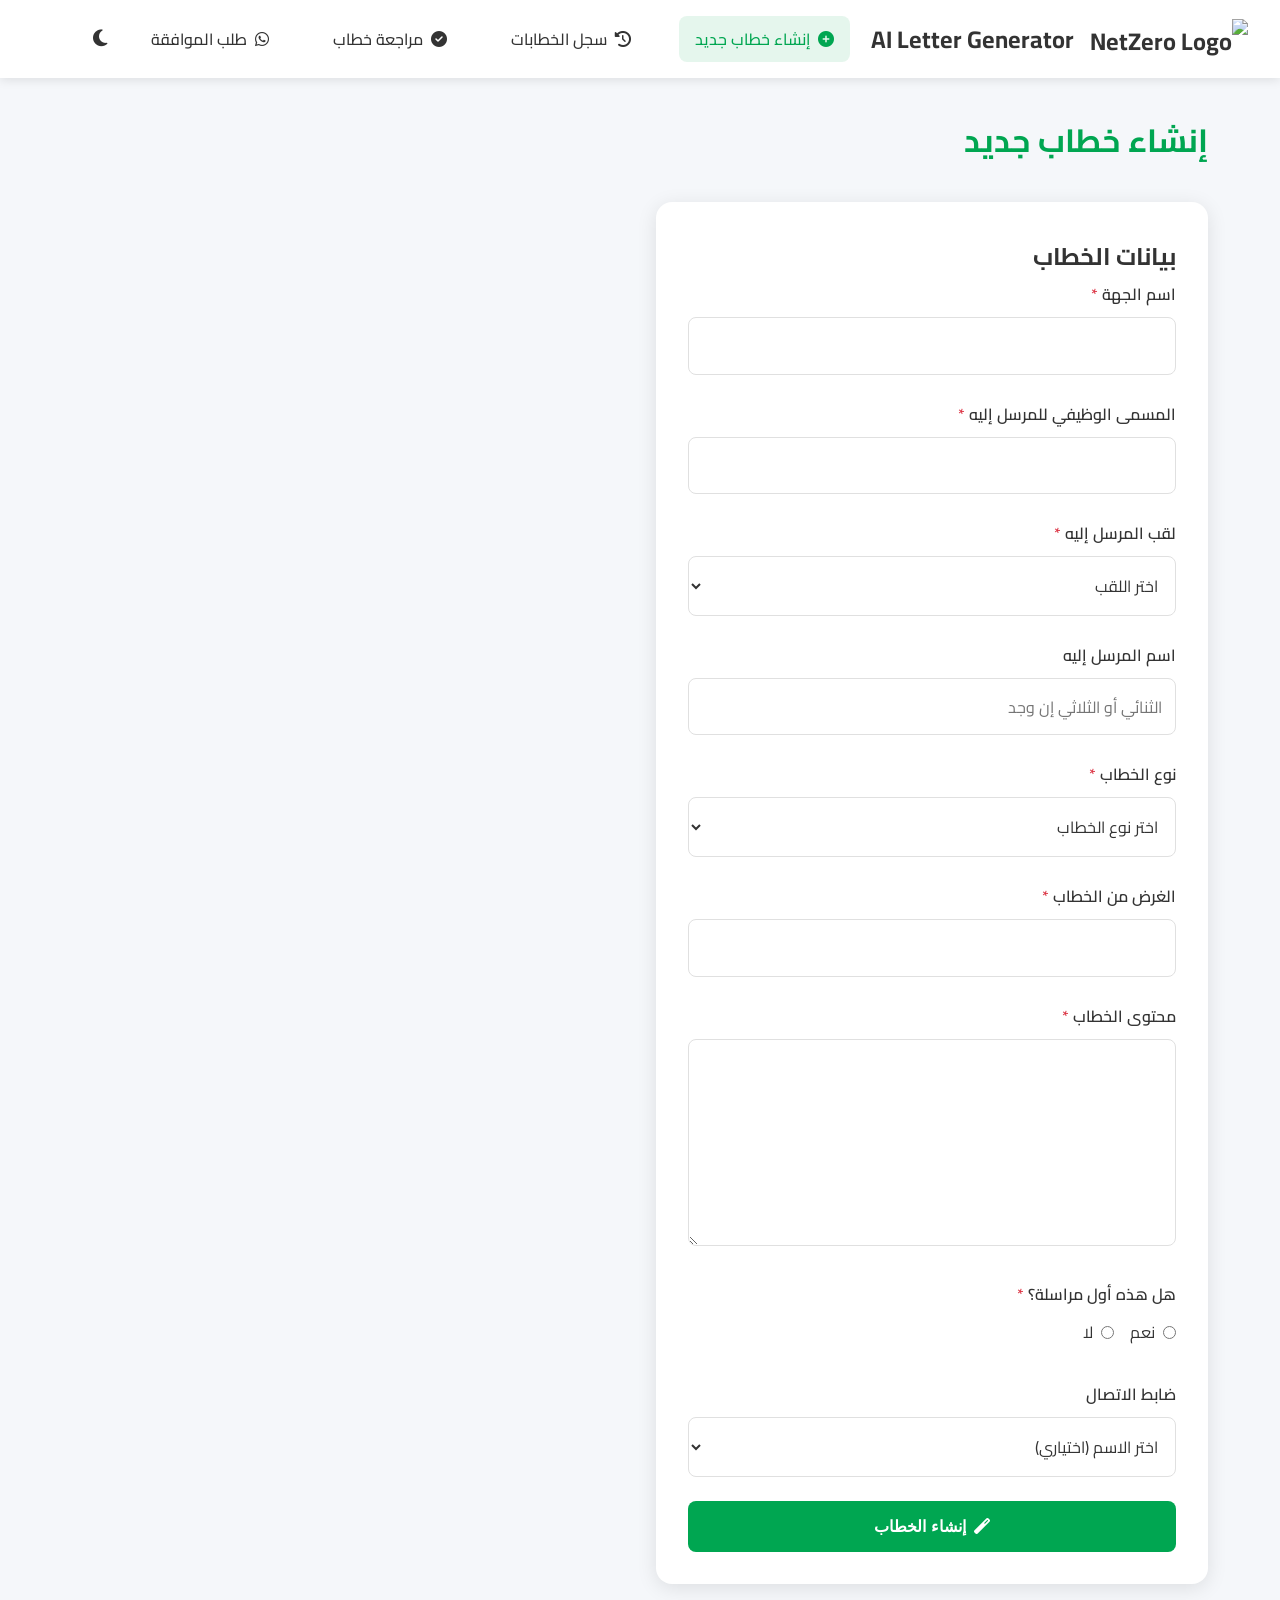
==== commit 5874489f: "Improve UI/UX for WhatsApp approval feature and fix production deployment UI/UX Improvements: - Chan" ====
--- a/create-letter.html
+++ b/create-letter.html
@@ -36,7 +36,7 @@
                 </a></li>
                 <li><a href="manager-dispatch.html" class="nav-link">
                     <i class="fab fa-whatsapp"></i>
-                    إرسال للمدراء
+                    طلب الموافقة
                 </a></li>
             </ul>
             <button class="theme-toggle" id="themeToggle">
